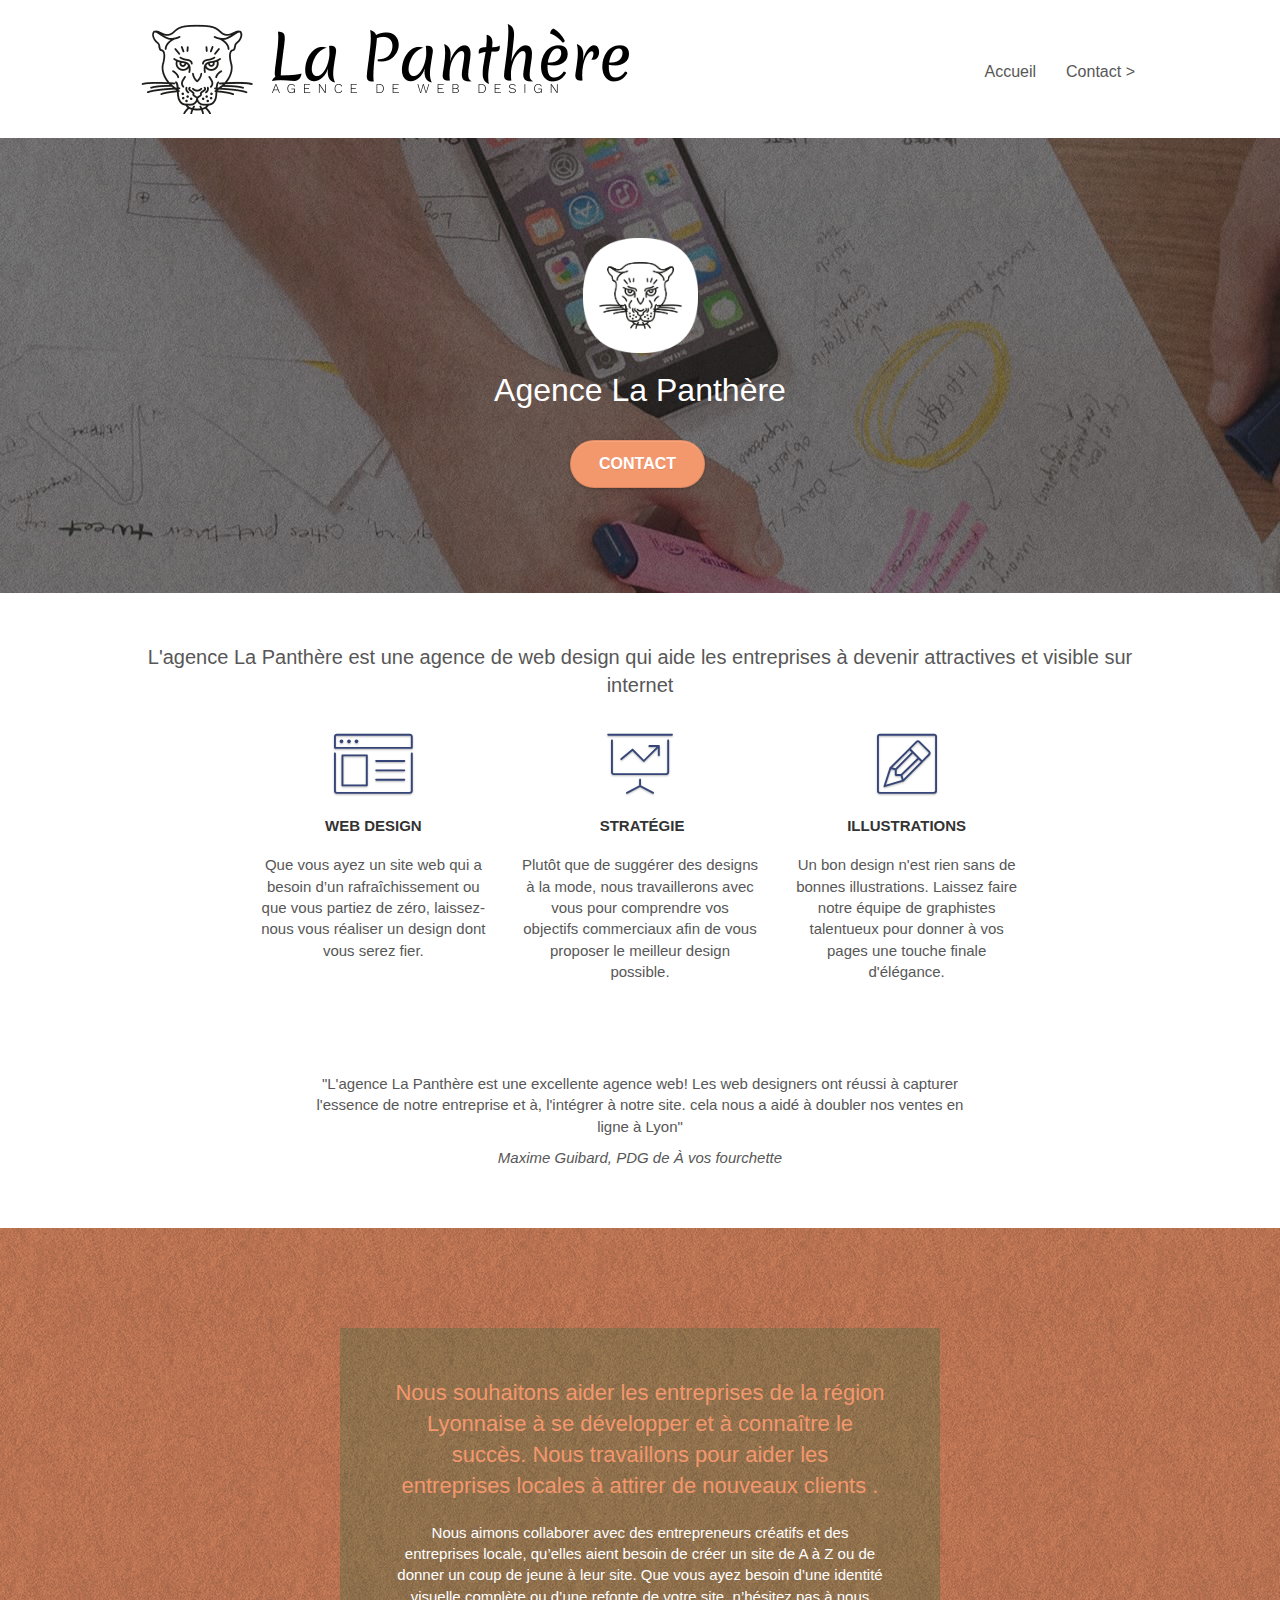
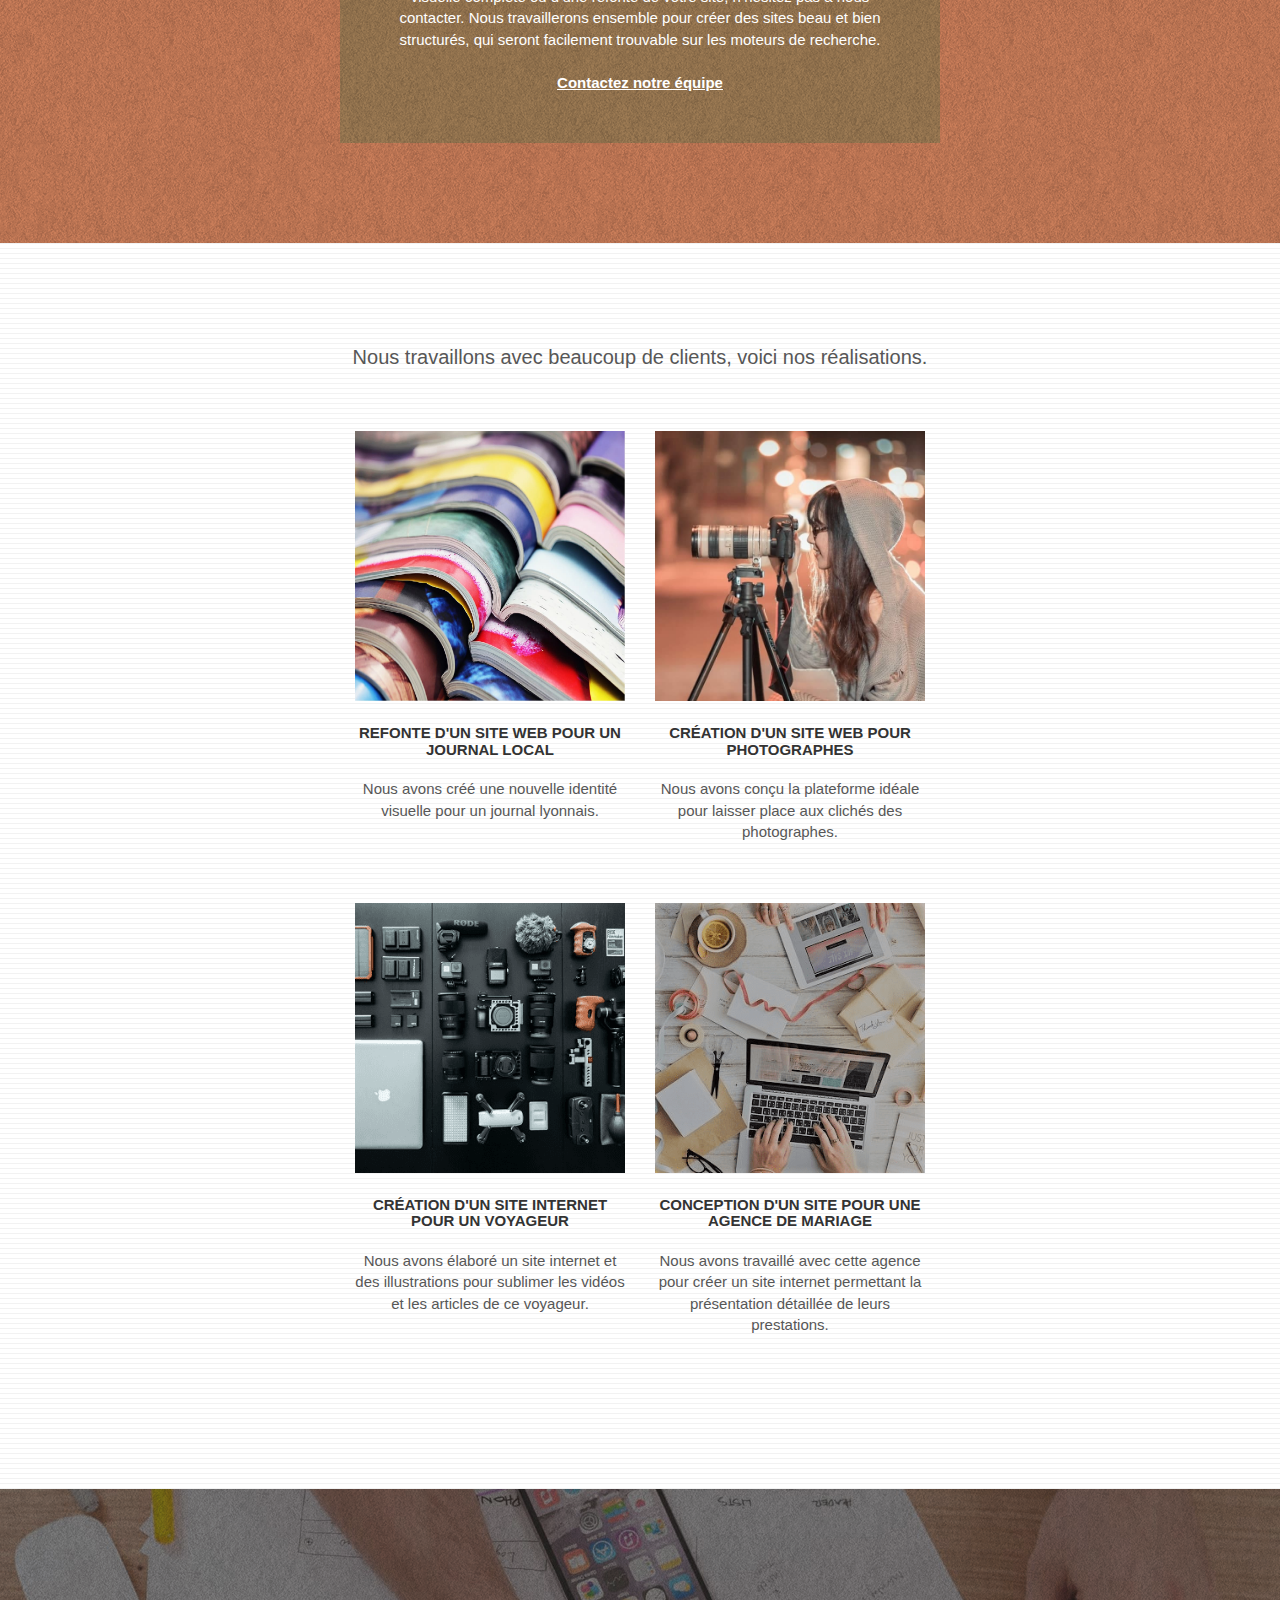
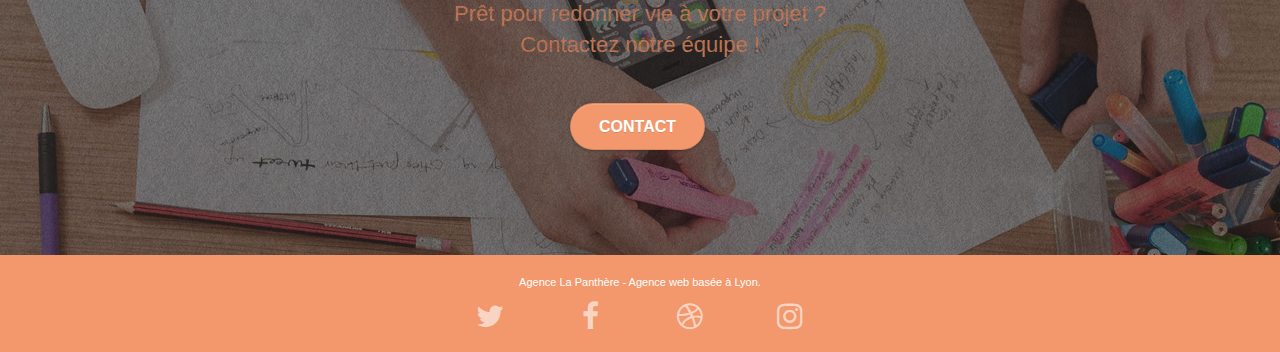
==== index.html @ 29c1672a "changement finaux" ====
<!doctype html>
<html lang="fr">
<head>
    <meta charset="utf-8">
    <meta name="description" content="L'agence La Panthère est une agence de web design qui aide les entreprises à devenir attractives et visible sur internet">
    <meta name="viewport" content="width=device-width, initial-scale=1.0, viewport-fit=cover">
    <link rel="shortcut icon" type="image/png" href="favicon.jpg">
    
	<link rel="stylesheet" type="text/css" href="./css/bootstrap.min.css">
	<link rel="stylesheet" type="text/css" href="style.min.css">
	<link rel="stylesheet" type="text/css" href="./css/font-awesome.css">
	<link rel="stylesheet" type="text/css" href="./css/et-line.min.css">
	
    
	<script src="./js/jquery-2.1.0.js"></script>
	<script src="./js/bootstrap.js"></script>
	<script src="./js/blocs.js"></script>
	<script src="./js/jquery.touchSwipe.js" defer></script>
	<script src="./js/gmaps.js"></script>

    <title>Agence La Panthère</title>

    
<!-- Analytics -->
 
<!-- Analytics END -->
    
</head>
<body>
<!-- Principal conteneur -->
<div class="page-container">
    
<!-- bloc-0 -->
<div class="bloc bgc-white l-bloc " id="bloc-0">
	<div class="container bloc-sm">

		<nav class="navbar row">
			<div class="navbar-header">
				<a class="navbar-brand" href="index.html">
					<img src="img/agence-la-panthere-monochrome.png" alt="paris web design logo agence web meilleure agence">
					
				</a>
				<button id="nav-toggle" type="button" class="ui-navbar-toggle navbar-toggle" data-toggle="collapse" data-target=".navbar-1">
					<span class="sr-only">Toggle navigation</span><span class="icon-bar"></span><span class="icon-bar"></span><span class="icon-bar"></span>
				</button>
			</div>
			<div class="collapse navbar-collapse navbar-1 special-dropdown-nav">
				<ul class="site-navigation nav navbar-nav">
					<li>
						<a href="index.html">Accueil</a>
					</li>
					<li>
					</li>
					<li>
						<a href="page2.html"> Contact &gt;</a>
					</li>
				</ul>
			</div>
		</nav>
	</div>
</div>
<!-- bloc-0 END -->

<!-- bloc-1-presentation -->
<div class="bloc bgc-dark-slate-blue bg-banniere d-bloc bg-t-edge bloc-bg-texture texture-paper b-parallax" id="bloc-1-hero">
	<div class="container bloc-lg">
		<div class="row tight-width-whitespace">
			<div class="col-sm-12">
				<img src="img/logo.png" class="center-block image-resize-mode" alt="Agence La Panthère, agence web paris, création logo paris" >
				<h1 class="text-center hero-bloc-text tc-white ">
					Agence La Panthère
				</h1>
				<div class="text-center">
					<a href="page2.html" class="btn btn-lg btn-clean btn-rd cta-hero btn-atomic-tangerine" id="cta-hero">Contact</a>
				</div>
			</div>
		</div>
	</div>
</div>
<!-- bloc-1-presentation END -->

<!-- bloc-2-services -->
<div class="bloc bgc-white l-bloc" id="bloc-2-services">
	<div class="container bloc-md">
		<div class="row">
			<div class="col-sm-12 text-center">
				<p class="font-size20px">L'agence La Panthère est une agence de web design qui aide les entreprises à devenir attractives et visible sur internet</p>
			</div>
		</div>
		<div class="row voffset-lg med-width-whitespace">
			<div class="col-sm-4">
				<div class="text-center">
					<span class="et-icon-browser sm-shadow icon-dark-slate-blue icons icon-lg"></span>
				</div>
				<h3 class="mg-md text-center">
					Web design
				</h3>
				<p class="text-center font-size ">
					Que vous ayez un site web qui a besoin d&rsquo;un rafraîchissement ou que vous partiez de zéro, laissez-nous vous réaliser un design dont vous serez fier.
				</p>
			</div>
			<div class="col-sm-4">
				<div class="text-center">
					<span class="et-icon-presentation sm-shadow icon-dark-slate-blue icons icon-lg"></span>
				</div>
				<h3 class="mg-md text-center">
					&nbsp;Stratégie
				</h3>
				<p class="text-center font-size">
					Plutôt que de suggérer des designs à la mode, nous travaillerons avec vous pour comprendre vos objectifs commerciaux afin de vous proposer le meilleur design possible.<br>
				</p>
			</div>
			<div class="col-sm-4">
				<div class="text-center">
					<span class="et-icon-edit sm-shadow icon-dark-slate-blue icons icon-lg"></span>
				</div>
				<h3 class="mg-md text-center">
					Illustrations
				</h3>
				<p class="text-center font-size ">
					Un bon design n'est rien sans de bonnes illustrations. Laissez faire notre équipe de graphistes talentueux pour donner à vos pages une touche finale d'élégance.
				</p>
			</div>
		</div>
		<div class="row voffset-lg voffset">
			<div class="col-xs-12 col-md-8 col-md-offset-2 text-center ">
				<p class="font-size">"L'agence La Panthère est une excellente agence web! Les web designers ont réussi à capturer l'essence de notre entreprise et à, l'intégrer à notre site. cela nous a aidé à doubler nos ventes en ligne à Lyon"</p>
				<p class="font-size font-style-italic">Maxime Guibard, PDG de À vos fourchette</p>
			</div>
		</div>
	</div>
</div>
<!-- bloc-2-services END -->

<!-- bloc-3-what-i-do -->
<div class="bloc tc-white bgc-atomic-tangerine bg-presentation d-bloc bloc-bg-texture texture-paper b-parallax" id="bloc-3-what-i-do">
	<div class="container bloc-lg">
		<div class="row tight-width-whitespace black-background">
			<div class="col-sm-12">
				<h2 class="mg-md text-center tc-white tc-orange">
					Nous souhaitons aider les entreprises de la région Lyonnaise à se développer et à connaître le succès. Nous travaillons pour aider les entreprises locales à attirer de nouveaux clients .<br>
				</h2>
				<p class="text-center white font-size">
					Nous aimons collaborer avec des entrepreneurs créatifs et des entreprises locale, qu’elles aient besoin de créer un site de A à Z ou de donner un coup de jeune à leur site. Que vous ayez besoin d’une identité visuelle complète ou d’une refonte de votre site, n’hésitez pas à nous contacter. Nous travaillerons ensemble pour créer des sites beau et bien structurés, qui seront facilement trouvable sur les moteurs de recherche. <br><br><a class="ltc-white bold-link" href="page2.html">Contactez notre équipe</a><br>
				</p>
			</div>
		</div>
	</div>
</div>
<!-- bloc-3-what-i-do END -->

<!-- bloc-4-portfolio -->
<div class="bloc bgc-white bg-lines-h2-bg bg-repeat l-bloc" id="bloc-4-portfolio">
	<div class="container bloc-lg">
		<div class="row">
			<div class="col-sm-12 text-center ">
				<p class="font-size20px">Nous travaillons avec beaucoup de clients, voici nos réalisations.</p>
			</div>
		</div>
		<div class="row tight-width-whitespace portfolio-row">
			<div class="col-sm-6">
				<a href="#" data-lightbox="img/1.jpg" data-gallery-id="gallery-1" data-caption="Refonte d'un site web pour un journal local" data-frame="snapshot-lb">
					<img src="img/1.jpg" alt="paris web design logo agence web meilleure agence et refonte site web journal" class="img-responsive portfolio-thumb"></a>
				<h3 class="mg-md text-center font-size">
					Refonte d'un site web pour un journal local
				</h3>
				<p class="text-center font-size">
					Nous avons créé une nouvelle identité visuelle pour un journal lyonnais.
				</p>
			</div>
			<div class="col-sm-6">
				<a href="#" data-lightbox="img/2.jpg" data-gallery-id="gallery-1" data-caption="Création d'un site web pour photographes" data-frame="snapshot-lb">
					<img src="img/2.jpg" class="img-responsive portfolio-thumb" alt="paris web design logo agence web meilleure agence, Création d'un site web pour photographes"></a>
				<h3 class="mg-md text-center">
					Création d'un site web pour photographes
				</h3>
				<p class="text-center font-size">
					Nous avons conçu la plateforme idéale pour laisser place aux clichés des photographes.
				</p>
			</div>
		</div>
		<div class="row tight-width-whitespace portfolio-row">
			<div class="col-sm-6">
				<a href="#" data-lightbox="img/3.png" data-gallery-id="gallery-1" data-caption="Création d'un site internet pour un voyageur" data-frame="snapshot-lb">
					<img src="img/3.png" class="img-responsive portfolio-thumb" alt="paris web design logo agence web meilleure agence, Création d'un site web pour voyageur"></a>
				<h3 class="mg-md text-center font-size">
					Création d'un site internet pour un voyageur
				</h3>
				<p class="text-center font-size">
					Nous avons élaboré un site internet et des illustrations pour sublimer les vidéos et les articles de ce voyageur.
				</p>
			</div>
			<div class="col-sm-6">
				<a href="#" data-lightbox="img/4.png" data-gallery-id="gallery-1" data-caption="Conception d'un site pour une agence de mariage" data-frame="snapshot-lb">
					<img src="img/4.png" class="img-responsive portfolio-thumb" alt="paris web design logo agence web meilleure agence, Création d'un site web pour agence de mariage"></a>
				<h3 class="mg-md text-center font-size">
					Conception d'un site pour une agence de mariage
				</h3>
				<p class="text-center font-size">
					Nous avons travaillé avec cette agence pour créer un site internet permettant la présentation détaillée de leurs prestations.
				</p>
			</div>
		</div>
	</div>
</div>
<!-- bloc-4-portfolio END -->

<!-- bloc-5-cta -->
<div class="bloc bgc-dark-slate-blue bg-banniere d-bloc bloc-bg-texture texture-paper" id="bloc-5-cta">
	<div class="container bloc-lg">
		<div class="row">
			<h2 class="mg-md text-center tc-white tc-orange">
				Prêt pour redonner vie à votre projet ?<br>Contactez notre équipe !
			</h2>
			<div class="col-sm-12 text-center">
				<a href="page2.html" class="btn btn-atomic-tangerine btn-clean btn-rd btn-lg cta-hero">Contact</a>
			</div>
		</div>
	</div>
</div>
<!-- bloc-5-cta END -->

<!-- Footer - bloc-8 -->
<div class="bloc bgc-atomic-tangerine d-bloc" id="bloc-8">
	<div class="container bloc-sm">
		<div class="row">
			<div class="col-sm-12">
				<p class="text-center white">
					Agence La Panthère - Agence web basée à Lyon.<br>
				</p>
				<div class="row row-no-gutters social">
					<div class="col-sm-3">
						<div class="text-center">
							<a class="social" href="index.html"><span class="fa fa-twitter icon-md"></span></a>
						</div>
					</div>
					<div class="col-sm-3">
						<div class="text-center">
							<a class="social" href="index.html"><span class="fa fa-facebook icon-md"></span></a>
						</div>
					</div>
					<div class="col-sm-3">
						<div class="text-center">
							<a class="social" href="index.html"><span class="fa fa-dribbble icon-md"></span></a>
						</div>
					</div>
					<div class="col-sm-3">
						<div class="text-center">
							<a class="social" href="index.html"><span class="fa fa-instagram icon-md"></span></a>
						</div>
					</div>
					
				</div>
			</div>
		</div>
	</div>
</div>
<!-- Footer - bloc-8 END -->

</div>
<!-- Principal conteneur END -->
    

</body>
</html>
---- style.min.css ----
body{margin:0;padding:0;background:#fff;overflow-x:hidden;-webkit-font-smoothing:antialiased;-moz-osx-font-smoothing:grayscale}a,button{transition:all .3s ease-in-out;outline:0!important}a:hover{text-decoration:none;cursor:pointer}#page-loading-blocs-notifaction{position:fixed;top:0;bottom:0;width:100%;z-index:100000;background:#fff url(img/pageload-spinner.gif) no-repeat center center}.bloc{width:100%;clear:both;background:50% 50% no-repeat;padding:0 50px;-webkit-background-size:cover;-moz-background-size:cover;-o-background-size:cover;background-size:cover;position:relative}.bloc .container{padding-left:0;padding-right:0}.bloc-lg{padding:100px 50px}.bloc-md{padding:50px}.bloc-sm{padding:20px 50px}.bg-b-edge,.bg-bl-edge,.bg-br-edge,.bg-center,.bg-l-edge,.bg-r-edge,.bg-repeat,.bg-t-edge,.bg-tl-edge,.bg-tr-edge{-webkit-background-size:auto!important;-moz-background-size:auto!important;-o-background-size:auto!important;background-size:auto!important}.bg-repeat{background:repeat}.bg-t-edge{background:top no-repeat}.bloc-bg-texture::before{content:"";background-size:2px 2px;position:absolute;top:0;bottom:0;left:0;right:0}.texture-paper::before{background:url(img/texture-paper.png);background-size:280px 280px}.b-parallax{background-attachment:fixed}.d-bloc{color:rgba(255,255,255,.7)}.d-bloc button:hover{color:rgba(255,255,255,.9)}.d-bloc .icon-round,.d-bloc .icon-rounded,.d-bloc .icon-semi-rounded-a,.d-bloc .icon-semi-rounded-b,.d-bloc .icon-square{border-color:rgba(255,255,255,.9)}.d-bloc .divider-h span{border-color:rgba(255,255,255,.2)}.d-bloc .a-btn,.d-bloc .navbar a,.d-bloc .navbar-brand,.d-bloc a .icon-lg,.d-bloc a .icon-md,.d-bloc a .icon-sm,.d-bloc a .icon-xl,.d-bloc h1 a,.d-bloc h2 a,.d-bloc h3 a,.d-bloc h4 a,.d-bloc h5 a,.d-bloc h6 a,.d-bloc p a{color:rgba(255,255,255,.6)}.d-bloc .a-btn:hover,.d-bloc .navbar a:hover,.d-bloc .navbar-brand:hover,.d-bloc a:hover .icon-lg,.d-bloc a:hover .icon-md,.d-bloc a:hover .icon-sm,.d-bloc a:hover .icon-xl,.d-bloc h1 a:hover,.d-bloc h2 a:hover,.d-bloc h3 a:hover,.d-bloc h4 a:hover,.d-bloc h5 a:hover,.d-bloc h6 a:hover,.d-bloc p a:hover{color:rgba(255,255,255,1)}.d-bloc .navbar-toggle .icon-bar{background:rgba(255,255,255,1)}.d-bloc .btn-wire,.d-bloc .btn-wire:hover{color:rgba(255,255,255,1);border-color:rgba(255,255,255,1)}.d-bloc .panel{color:rgba(0,0,0,.5)}.d-bloc .panel button:hover{color:rgba(0,0,0,.7)}.d-bloc .panel icon{border-color:rgba(0,0,0,.7)}.d-bloc .panel .divider-h span{border-color:rgba(0,0,0,.1)}.d-bloc .panel .a-btn{color:rgba(0,0,0,.6)}.d-bloc .panel .a-btn:hover{color:rgba(0,0,0,1)}.d-bloc .panel .btn-wire,.d-bloc .panel .btn-wire:hover{color:rgba(0,0,0,.7);border-color:rgba(0,0,0,.3)}.d-bloc .panel,.l-bloc{color:rgba(0,0,0,.5)}.d-bloc .panel button:hover,.l-bloc button:hover{color:rgba(0,0,0,.7)}.l-bloc .icon-round,.l-bloc .icon-rounded,.l-bloc .icon-semi-rounded-a,.l-bloc .icon-semi-rounded-b,.l-bloc .icon-square{border-color:rgba(0,0,0,.7)}.d-bloc .panel .divider-h span,.l-bloc .divider-h span{border-color:rgba(0,0,0,.1)}.d-bloc .panel .a-btn,.l-bloc .a-btn,.l-bloc .navbar a,.l-bloc .navbar-brand,.l-bloc a .icon-lg,.l-bloc a .icon-md,.l-bloc a .icon-sm,.l-bloc a .icon-xl,.l-bloc h1 a,.l-bloc h2 a,.l-bloc h3 a,.l-bloc h4 a,.l-bloc h5 a,.l-bloc h6 a,.l-bloc p a{color:rgba(0,0,0,.6)}.d-bloc .panel .a-btn:hover,.l-bloc .a-btn:hover,.l-bloc .navbar a:hover,.l-bloc .navbar-brand:hover,.l-bloc a:hover .icon-lg,.l-bloc a:hover .icon-md,.l-bloc a:hover .icon-sm,.l-bloc a:hover .icon-xl,.l-bloc h1 a:hover,.l-bloc h2 a:hover,.l-bloc h3 a:hover,.l-bloc h4 a:hover,.l-bloc h5 a:hover,.l-bloc h6 a:hover,.l-bloc p a:hover{color:rgba(0,0,0,1)}.l-bloc .navbar-toggle .icon-bar{color:rgba(0,0,0,.6)}.d-bloc .panel .btn-wire,.d-bloc .panel .btn-wire:hover,.l-bloc .btn-wire,.l-bloc .btn-wire:hover{color:rgba(0,0,0,.7);border-color:rgba(0,0,0,.3)}.voffset{margin-top:30px}.voffset-lg{margin-top:80px}.row-no-gutters{margin-right:0;margin-left:0}.row.row-no-gutters>[class*=" col-"],.row.row-no-gutters>[class^=col-]{padding-right:0;padding-left:0}#bloc-1-hero h1{font-size:32px}.navbar{margin-bottom:0;z-index:1}.navbar-brand{height:auto;padding:3px 15px;font-size:25px;font-weight:400;font-weight:600;line-height:44px}.navbar-brand img{max-height:200px;margin:0 5px 0 0;display:inline}.navbar-brand img[src$=svg]{min-width:100px}.nav-center .navbar-brand img{margin:0}.navbar .nav{padding-top:2px;margin-right:-16px;float:right;z-index:1}.nav>li{float:left;margin-top:4px;font-size:16px}.navbar-nav .open .dropdown-menu>li>a{text-align:inherit}.nav>li a:focus,.nav>li a:hover{background:0 0}.navbar-toggle{margin:10px 10px 0 0;border:0}.navbar-toggle:hover{background:0 0!important}.navbar-toggle .icon-bar{background-color:rgba(0,0,0,.5);width:26px}.nav-invert .navbar .nav{float:left}.nav-invert .navbar-brand,.nav-invert .navbar-header{float:right;position:relative;z-index:2}@media (min-width:768px){.site-navigation{position:absolute;top:50%;right:20px;transform:translate(0,-50%);-webkit-transform:translateY(-50%)}.nav>li .dropdown-menu a,.nav>li .dropdown-menu a:hover{color:#484848}.nav-invert .site-navigation{left:0;right:0}.nav-center{text-align:center}.nav-center .navbar-header{width:100%}.nav-center .nav>li,.nav-center .navbar-brand,.nav-center .navbar-header{float:none;display:inline-block}.nav-center .site-navigation{position:relative;width:100%;right:0;margin-right:0;margin-top:20px}.nav-center.mini-nav .navbar-toggle{float:none;margin:10px auto 0}}.nav>li>.dropdown a{background:0 0!important;display:block;padding:14px 15px}nav .caret{margin:0 5px}.dropdown-menu .dropdown-menu{top:-8px;left:100%}.dropdown-menu .dropmenu-flow-right{top:100%;left:0;margin-left:-1px;border-top-left-radius:0;border-top-right-radius:0}.dropdown-menu .dropdown span{border:4px solid #000;border-top-color:transparent;border-right-color:transparent;border-bottom-color:transparent;margin:6px -5px 0 0!important;float:right}.mg-md{margin-top:10px;margin-bottom:20px}.mg-lg{margin-top:10px;margin-bottom:40px}.btn{margin:0 5px 5px 0}.btn.pull-right{margin:0 0 5px 5px}.btn-d,.btn-d:focus,.btn-d:hover{color:#fff;background:rgba(0,0,0,.3)}button{outline:0!important}.btn-rd{border-radius:40px}.btn-clean{border:1px solid rgba(0,0,0,.08);border-bottom-color:rgba(0,0,0,.1);text-shadow:0 1px 0 rgba(0,0,1,.1);box-shadow:0 1px 3px rgba(0,0,1,.25),inset 0 1px 0 0 rgba(255,255,255,.15)}.icon-md{font-size:30px!important}.icon-lg{font-size:60px!important}.sm-shadow{text-shadow:0 1px 2px rgba(0,0,0,.3)}.panel-sq,.panel-sq .panel-footer,.panel-sq .panel-heading{border-radius:0}.panel-rd{border-radius:30px}.panel-rd .panel-heading{border-radius:29px 29px 0 0}.panel-rd .panel-footer{border-radius:0 0 29px 29px}.form-control{border-color:rgba(0,0,0,.1);box-shadow:none}.scrollToTop{width:40px;height:40px;position:fixed;bottom:20px;right:20px;opacity:0;z-index:500;transition:all .3s ease-in-out}.scrollToTop span{margin-top:6px}.showScrollTop{font-size:14px;opacity:1}a[data-lightbox]{position:relative;display:block;text-align:center}a[data-lightbox]:hover::before{content:"+";font-family:HelveticaNeue-Light,"Helvetica Neue Light","Helvetica Neue",Helvetica,Arial;font-size:32px;width:50px;height:50px;margin-left:-25px;border-radius:50%;background:rgba(0,0,0,.6);color:#fff;font-weight:100;z-index:1;position:absolute;top:50%;transform:translateY(-50%);-webkit-transform:translateY(-50%)}a[data-lightbox]:hover img{opacity:.6;-webkit-animation-fill-mode:none;animation-fill-mode:none}#lightbox-modal{display:flex;align-items:center}#lightbox-modal .modal-dialog{width:90%;max-width:900px;margin:0 auto 0}#lightbox-modal .modal-dialog img{max-height:90vh;margin:0 auto}.lightbox-caption{padding:20px;color:#fff;background:rgba(0,0,0,.5);position:absolute;left:15px;right:15px;bottom:5px}.close-lightbox{color:#fff;font-size:30px;position:absolute;top:20px;right:20px;z-index:20;background:rgba(0,0,0,.5);border:none;line-height:30px;padding:0 9px 5px;opacity:.3}.close-lightbox:hover,.next-lightbox:hover,.prev-lightbox:hover{opacity:1;color:#fff}.next-lightbox,.prev-lightbox{font-size:20px;color:rgba(255,255,255,.9);background:rgba(0,0,0,.5);transition:all .2s ease-in-out;position:absolute;top:45%;z-index:1;opacity:.4}.next-lightbox{padding:6px 8px 1px 13px;right:25px}.prev-lightbox{padding:6px 13px 1px 10px;left:25px}.snapshot-lb .modal-body{padding-bottom:45px}.snapshot-lb .lightbox-caption{padding:0;color:rgba(0,0,0,.5);background:0 0}.btn,a,h1,h2,h3,h4,h5,h6,label,p{font-family:helvetica;font-weight:400;color:#575757!important}.container{max-width:1000px}.hero-bloc-text{font-size:38px}.hero-bloc-text-sub{font-size:36px}.statement-bloc-text{line-height:26px;font-style:italic;font-size:20px;text-align:center;font-weight:lighter;max-width:520px;margin:auto auto auto auto}p{font-size:11px}.tight-width-whitespace{max-width:600px;margin:auto auto auto auto}.h1{font-size:20px;font-family:"Open Sans"}.cta-hero{margin-top:22px;color:#fff!important;text-transform:uppercase;padding:12px 28px 12px 28px;font-size:16px;font-weight:700}.social{max-width:400px;margin:auto auto auto auto}h2{font-size:22px;line-height:1.4em}h3{font-size:15px;text-transform:uppercase;font-weight:700;color:#333!important}.med-width-whitespace{max-width:800px;margin:auto auto auto auto;box-shadow:0 0 0 #000}h1{color:#333!important}h4{color:#333!important}.icons{margin-bottom:14px;margin-top:24px}.white{color:#fff!important}.portfolio-thumb{margin-bottom:24px}.portfolio-row{margin-bottom:44px;margin-top:50px}.avatar{box-shadow:0 4px 9px rgba(0,0,0,.3)}.black-background{background-color:rgba(165,147,99,.7);padding:40px 40px 40px 40px}.bold-link{font-weight:900;text-decoration:underline!important}.bgc-white{background-color:#fff}.bgc-dark-slate-blue{background-color:#364577}.bgc-atomic-tangerine{background-color:#f3976c}.tc-white{color:#fff!important}.tc-orange{color:#f3976c!important}.btn-atomic-tangerine{background:#f3976c;color:#fff!important}.btn-atomic-tangerine:hover{background:#c27956!important;color:#fff!important}.ltc-white{color:#fff!important}.ltc-white:hover{color:#ccc!important}.ltc-atomic-tangerine{color:#f3976c!important}.ltc-atomic-tangerine:hover{color:#c27956!important}.icon-dark-slate-blue{color:#364577!important;border-color:#364577!important}.bg-dots-bg{background-image:url(img/dots-bg.png)}.bg-lines-h2-bg{background-image:url(img/lines-h2-bg.png)}.bg-banniere{background-image:url(img/agence-la-panthere.jpg)}.bg-presentation{background-image:url(img/image-de-presentation.bmp)}.font-size20px{font-size:20px}@media (max-width:1024px){.bloc{padding-left:20px;padding-right:20px}.bloc-tile-2.full-width-bloc .container,.bloc-tile-3.full-width-bloc .container,.bloc-tile-4.full-width-bloc .container,.bloc.full-width-bloc{padding-left:0;padding-right:0}}@media (max-width:992px) and (min-width:768px){.navbar .nav{max-width:80%}.nav-center.navbar .nav{max-width:100%}}@media only screen and (min-width:768px) and (max-width:1024px) and (orientation:landscape){.b-parallax{background-attachment:scroll}}@media only screen and (min-width:1024px) and (max-width:1366px) and (-webkit-min-pixel-ratio:1.5){.b-parallax{background-attachment:scroll}}@media (max-width:991px){.container{width:100%}.b-parallax{background-attachment:scroll}#hero-bloc,.page-container{overflow-x:hidden;position:relative}.bloc{padding-left:constant(safe-area-inset-left);padding-right:constant(safe-area-inset-right)}.bloc-group,.bloc-group .bloc{display:block;width:100%}.bloc-fill-screen .fill-bloc-bottom-edge,.bloc-fill-screen .fill-bloc-top-edge{padding:0 20px;padding-left:constant(safe-area-inset-left);padding-right:constant(safe-area-inset-right)}}@media (max-width:767px){.page-container{overflow-x:hidden;position:relative}#disqus_thread,h1,h2,h3,h4,h5,h6,p{padding-left:10px!important;padding-right:10px!important}.b-parallax{background-attachment:scroll}.navbar .nav{padding-top:0;border-top:1px solid rgba(0,0,0,.2);float:none!important}.navbar.row{margin-left:0;margin-right:0}.site-navigation{position:inherit;transform:none;-webkit-transform:none;-ms-transform:none}.nav>li{margin-top:0;border-bottom:1px solid rgba(0,0,0,.1);background:rgba(0,0,0,.05);text-align:left;padding-left:15px;width:100%}.nav>li:hover{background:rgba(0,0,0,.08)}.dropdown .dropdown a .caret{float:none;margin:5px 0 0 10px!important;border:4px solid #000;border-bottom-color:transparent;border-right-color:transparent;border-left-color:transparent}#hero-bloc .navbar .nav{background:rgba(0,0,0,.8)}#hero-bloc .navbar .nav a{color:rgba(255,255,255,.6)}.hero{padding:50px 0}.hero-nav{left:-1px;right:-1px}.navbar-collapse{padding:0;overflow-x:hidden;-webkit-box-shadow:none;box-shadow:none}.navbar-brand img{max-height:40px;width:auto}.nav-invert .navbar-header{float:none;width:100%}.nav-invert .navbar-toggle{float:left;margin-left:10px}.bloc{padding-left:0;padding-right:0}.bloc-lg,.bloc-xl,.bloc-xxl{padding:40px 0}.bloc-md,.bloc-sm{padding-left:0;padding-right:0}.bloc-fill-screen .fill-bloc-bottom-edge,.bloc-fill-screen .fill-bloc-top-edge,.bloc-tile-2 .container,.bloc-tile-3 .container,.bloc-tile-4 .container{padding-left:0;padding-right:0}.a-block{padding:0 10px}.btn-dwn{display:none}.voffset{margin-top:5px}.voffset-md{margin-top:20px}.voffset-lg{margin-top:30px}form{padding:5px}.close-lightbox{display:inline-block}.blocsapp-device-iphone5{background-size:216px 425px;padding-top:60px;width:216px;height:425px}.blocsapp-device-iphone5 img{width:180px;height:320px}}@media (max-width:400px){.bloc{padding-left:0;padding-right:0}}@media (max-width:767px){.bloc-mob-center-text{text-align:center}}
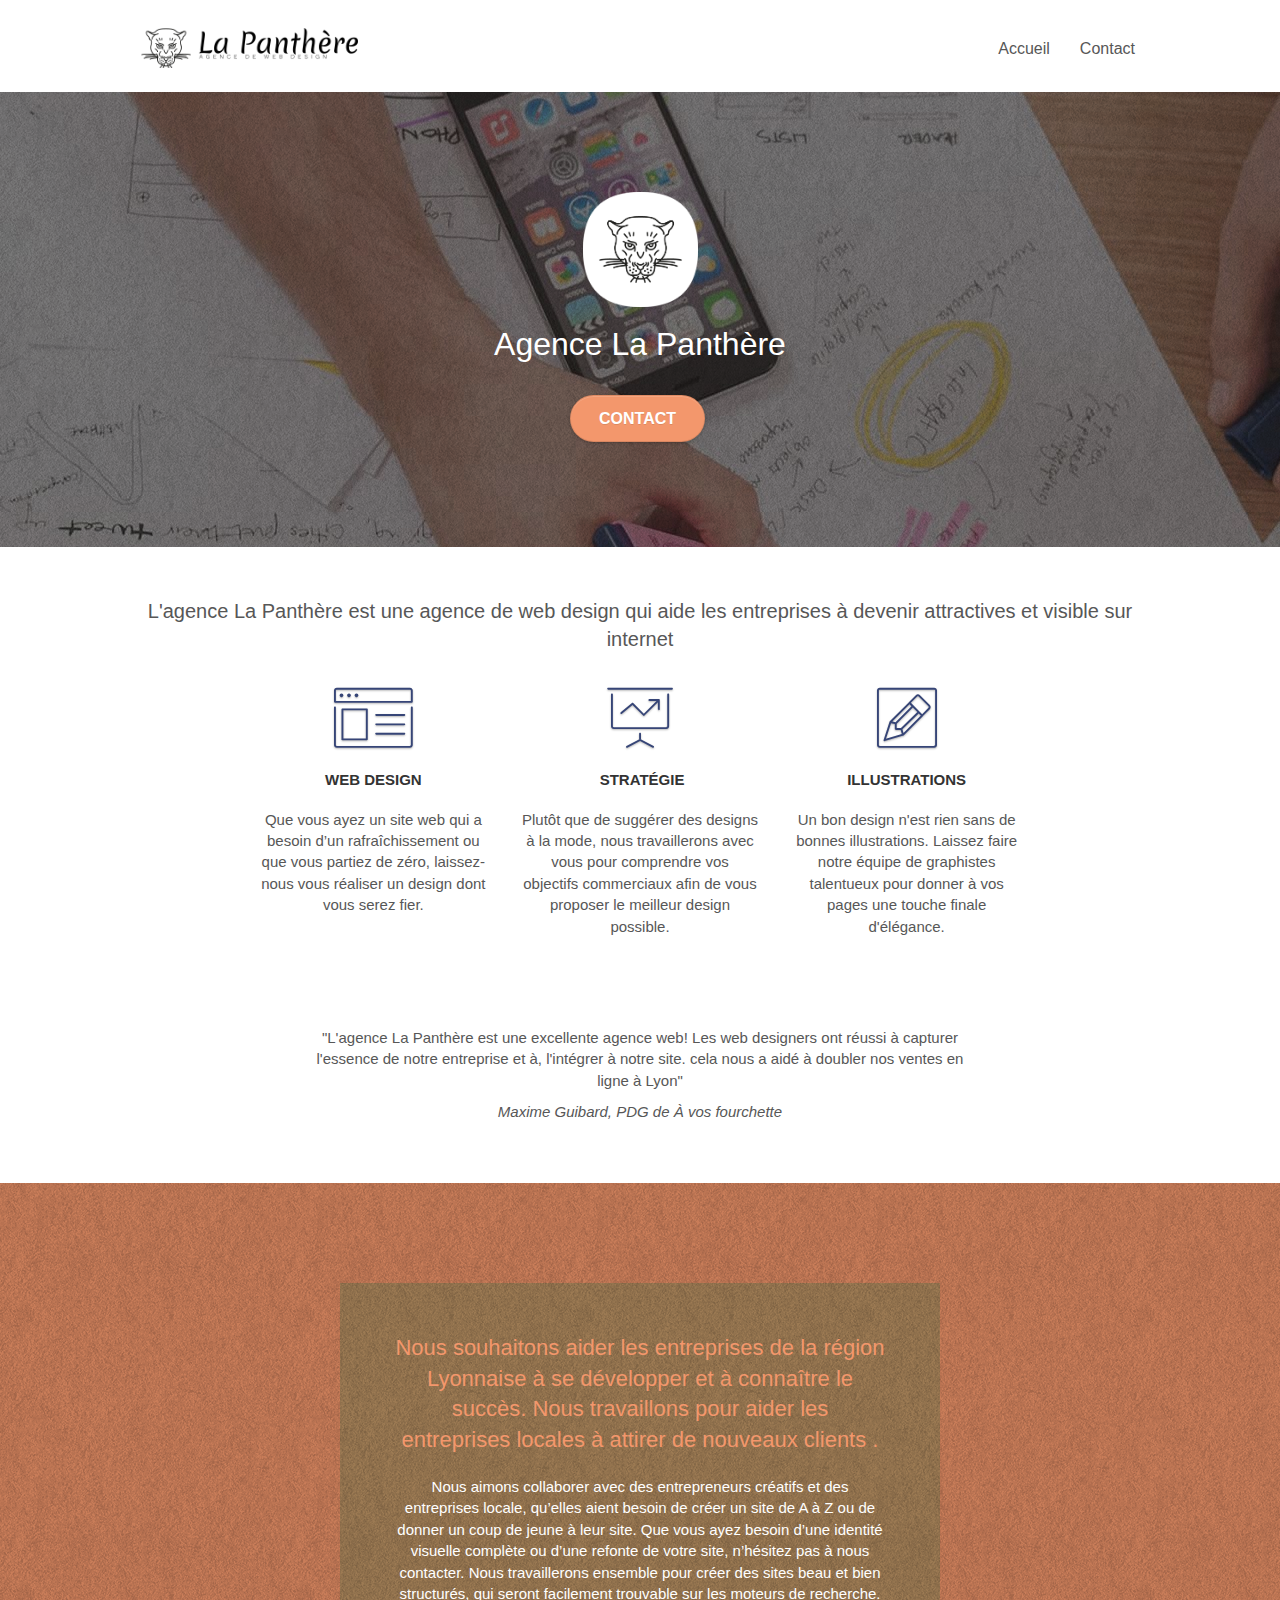
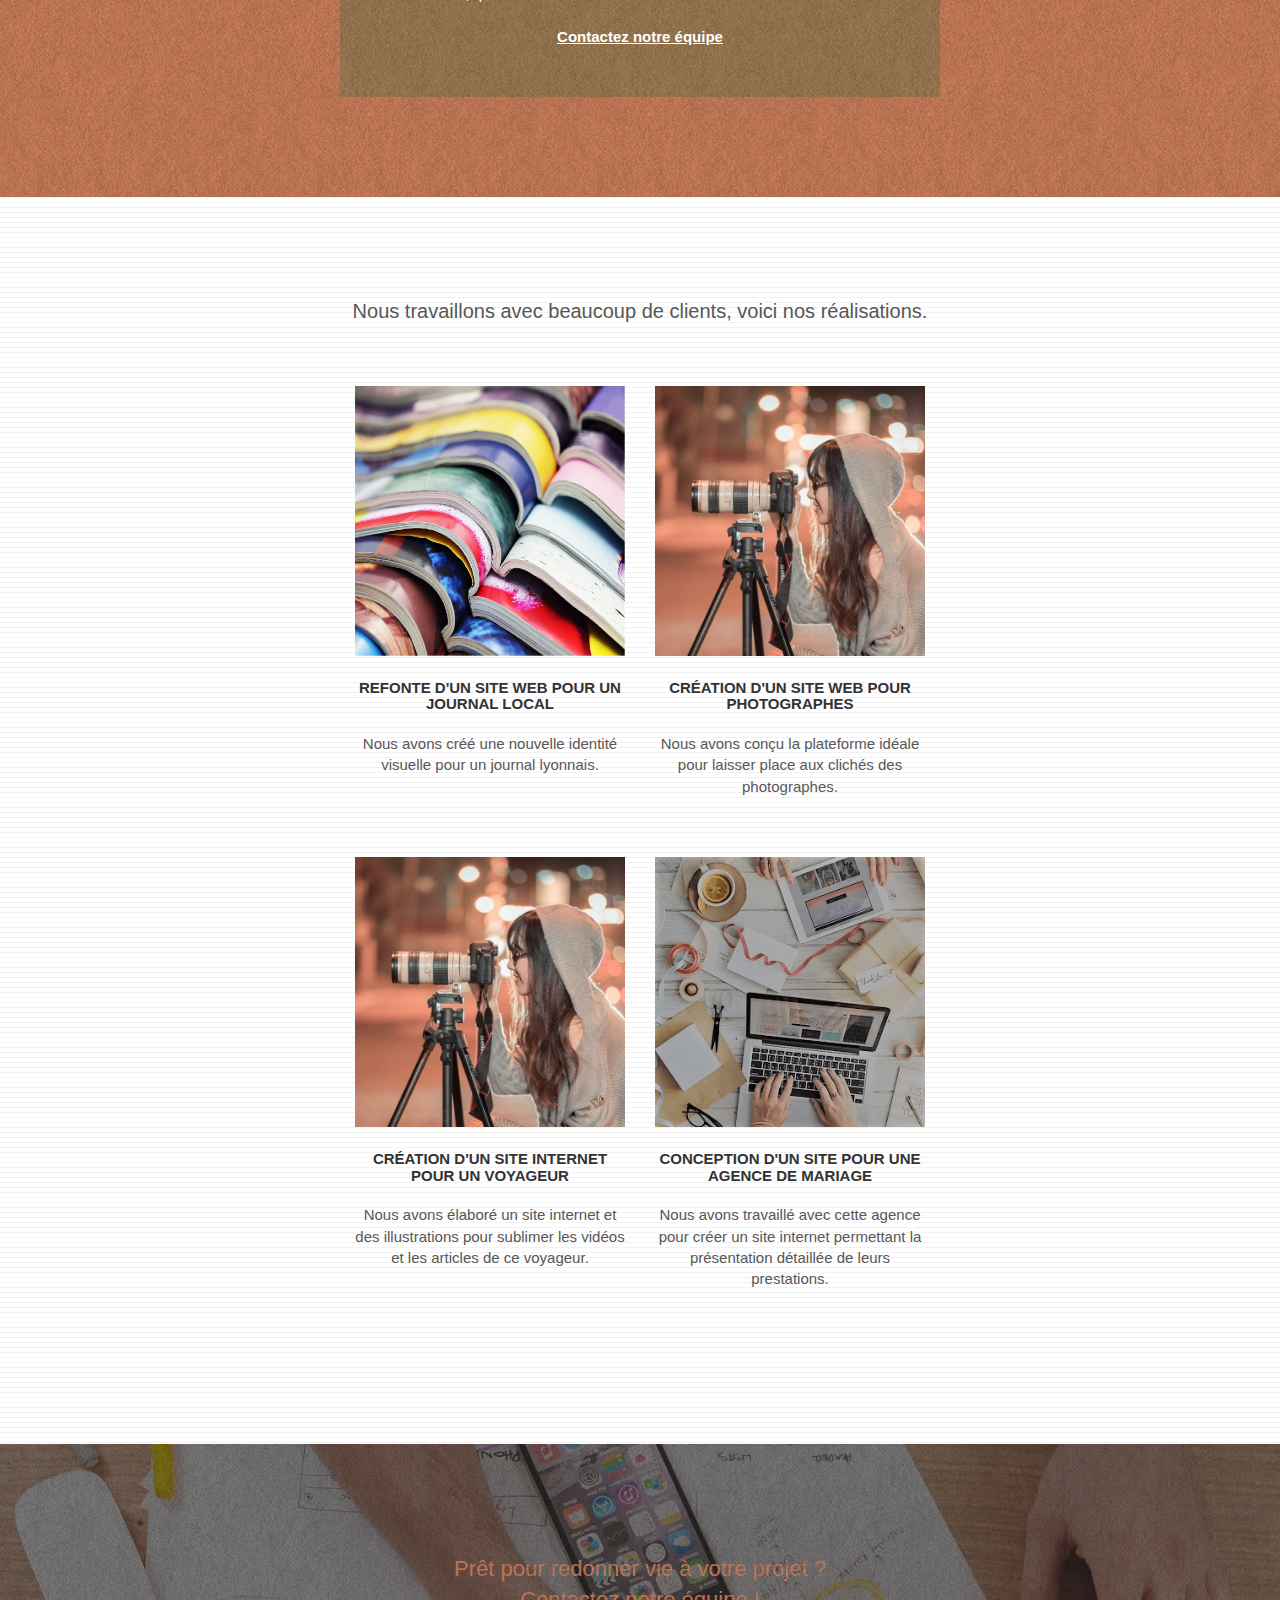
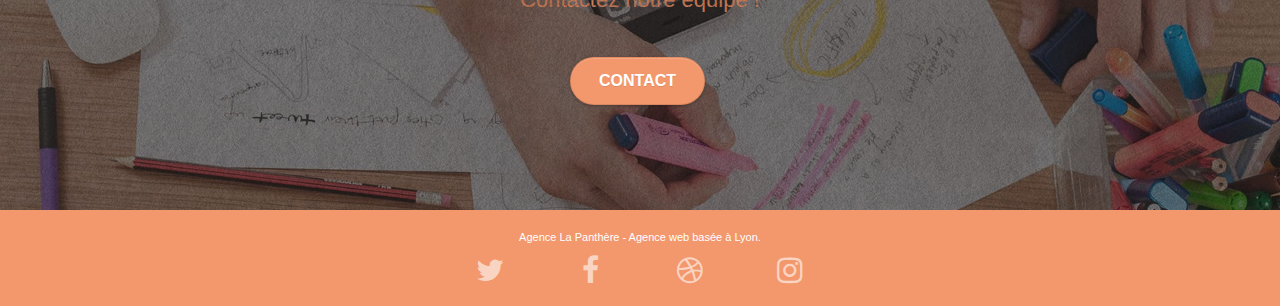
==== commit cbbcc8b8: "nouveau nommage fichier + mimification" ====
--- a/index.html
+++ b/index.html
@@ -37,7 +37,7 @@
 		<nav class="navbar row">
 			<div class="navbar-header">
 				<a class="navbar-brand" href="index.html">
-					<img src="img/agence-la-panthere-monochrome.png" alt="paris web design logo agence web meilleure agence">
+					<img src="img/agence-la-panthere-monochrome.png" alt="paris web design logo agence web meilleure agence" height="40">
 					
 				</a>
 				<button id="nav-toggle" type="button" class="ui-navbar-toggle navbar-toggle" data-toggle="collapse" data-target=".navbar-1">
@@ -52,7 +52,7 @@
 					<li>
 					</li>
 					<li>
-						<a href="page2.html"> Contact &gt;</a>
+						<a href="contact.html"> Contact</a>
 					</li>
 				</ul>
 			</div>
@@ -71,7 +71,7 @@
 					Agence La Panthère
 				</h1>
 				<div class="text-center">
-					<a href="page2.html" class="btn btn-lg btn-clean btn-rd cta-hero btn-atomic-tangerine" id="cta-hero">Contact</a>
+					<a href="contact.html" class="btn btn-lg btn-clean btn-rd cta-hero btn-atomic-tangerine" id="cta-hero">Contact</a>
 				</div>
 			</div>
 		</div>
@@ -141,7 +141,7 @@
 					Nous souhaitons aider les entreprises de la région Lyonnaise à se développer et à connaître le succès. Nous travaillons pour aider les entreprises locales à attirer de nouveaux clients .<br>
 				</h2>
 				<p class="text-center white font-size">
-					Nous aimons collaborer avec des entrepreneurs créatifs et des entreprises locale, qu’elles aient besoin de créer un site de A à Z ou de donner un coup de jeune à leur site. Que vous ayez besoin d’une identité visuelle complète ou d’une refonte de votre site, n’hésitez pas à nous contacter. Nous travaillerons ensemble pour créer des sites beau et bien structurés, qui seront facilement trouvable sur les moteurs de recherche. <br><br><a class="ltc-white bold-link" href="page2.html">Contactez notre équipe</a><br>
+					Nous aimons collaborer avec des entrepreneurs créatifs et des entreprises locale, qu’elles aient besoin de créer un site de A à Z ou de donner un coup de jeune à leur site. Que vous ayez besoin d’une identité visuelle complète ou d’une refonte de votre site, n’hésitez pas à nous contacter. Nous travaillerons ensemble pour créer des sites beau et bien structurés, qui seront facilement trouvable sur les moteurs de recherche. <br><br><a class="ltc-white bold-link" href="contact.html">Contactez notre équipe</a><br>
 				</p>
 			</div>
 		</div>
@@ -159,8 +159,8 @@
 		</div>
 		<div class="row tight-width-whitespace portfolio-row">
 			<div class="col-sm-6">
-				<a href="#" data-lightbox="img/1.jpg" data-gallery-id="gallery-1" data-caption="Refonte d'un site web pour un journal local" data-frame="snapshot-lb">
-					<img src="img/1.jpg" alt="paris web design logo agence web meilleure agence et refonte site web journal" class="img-responsive portfolio-thumb"></a>
+				<a href="#" data-lightbox="img/refonte-site-web-lyonnais.jpg" data-gallery-id="gallery-1" data-caption="Refonte d'un site web pour un journal local" data-frame="snapshot-lb">
+					<img src="img/refonte-site-web-lyonnais.jpg" alt="refonte site web journal lyonnais" class="img-responsive portfolio-thumb"></a>
 				<h3 class="mg-md text-center font-size">
 					Refonte d'un site web pour un journal local
 				</h3>
@@ -169,8 +169,8 @@
 				</p>
 			</div>
 			<div class="col-sm-6">
-				<a href="#" data-lightbox="img/2.jpg" data-gallery-id="gallery-1" data-caption="Création d'un site web pour photographes" data-frame="snapshot-lb">
-					<img src="img/2.jpg" class="img-responsive portfolio-thumb" alt="paris web design logo agence web meilleure agence, Création d'un site web pour photographes"></a>
+				<a href="#" data-lightbox="img/creation-site-web-photographe.jpg" data-gallery-id="gallery-1" data-caption="Création d'un site web pour photographes" data-frame="snapshot-lb">
+					<img src="img/creation-site-web-photographe.jpg" class="img-responsive portfolio-thumb" alt="Création d'un site web pour photographes"></a>
 				<h3 class="mg-md text-center">
 					Création d'un site web pour photographes
 				</h3>
@@ -181,8 +181,8 @@
 		</div>
 		<div class="row tight-width-whitespace portfolio-row">
 			<div class="col-sm-6">
-				<a href="#" data-lightbox="img/3.png" data-gallery-id="gallery-1" data-caption="Création d'un site internet pour un voyageur" data-frame="snapshot-lb">
-					<img src="img/3.png" class="img-responsive portfolio-thumb" alt="paris web design logo agence web meilleure agence, Création d'un site web pour voyageur"></a>
+				<a href="#" data-lightbox="img/creation-site-web-photographe.jpg" data-gallery-id="gallery-1" data-caption="Création d'un site internet pour un voyageur" data-frame="snapshot-lb">
+					<img src="img/creation-site-web-photographe.jpg" class="img-responsive portfolio-thumb" alt="Création d'un site web pour voyageur"></a>
 				<h3 class="mg-md text-center font-size">
 					Création d'un site internet pour un voyageur
 				</h3>
@@ -191,8 +191,8 @@
 				</p>
 			</div>
 			<div class="col-sm-6">
-				<a href="#" data-lightbox="img/4.png" data-gallery-id="gallery-1" data-caption="Conception d'un site pour une agence de mariage" data-frame="snapshot-lb">
-					<img src="img/4.png" class="img-responsive portfolio-thumb" alt="paris web design logo agence web meilleure agence, Création d'un site web pour agence de mariage"></a>
+				<a href="#" data-lightbox="img/conception-agence-mariage.png" data-gallery-id="gallery-1" data-caption="Conception d'un site pour une agence de mariage" data-frame="snapshot-lb">
+					<img src="img/conception-agence-mariage.png" class="img-responsive portfolio-thumb" alt="Création d'un site web pour agence de mariage"></a>
 				<h3 class="mg-md text-center font-size">
 					Conception d'un site pour une agence de mariage
 				</h3>
@@ -213,7 +213,7 @@
 				Prêt pour redonner vie à votre projet ?<br>Contactez notre équipe !
 			</h2>
 			<div class="col-sm-12 text-center">
-				<a href="page2.html" class="btn btn-atomic-tangerine btn-clean btn-rd btn-lg cta-hero">Contact</a>
+				<a href="contact.html" class="btn btn-atomic-tangerine btn-clean btn-rd btn-lg cta-hero">Contact</a>
 			</div>
 		</div>
 	</div>
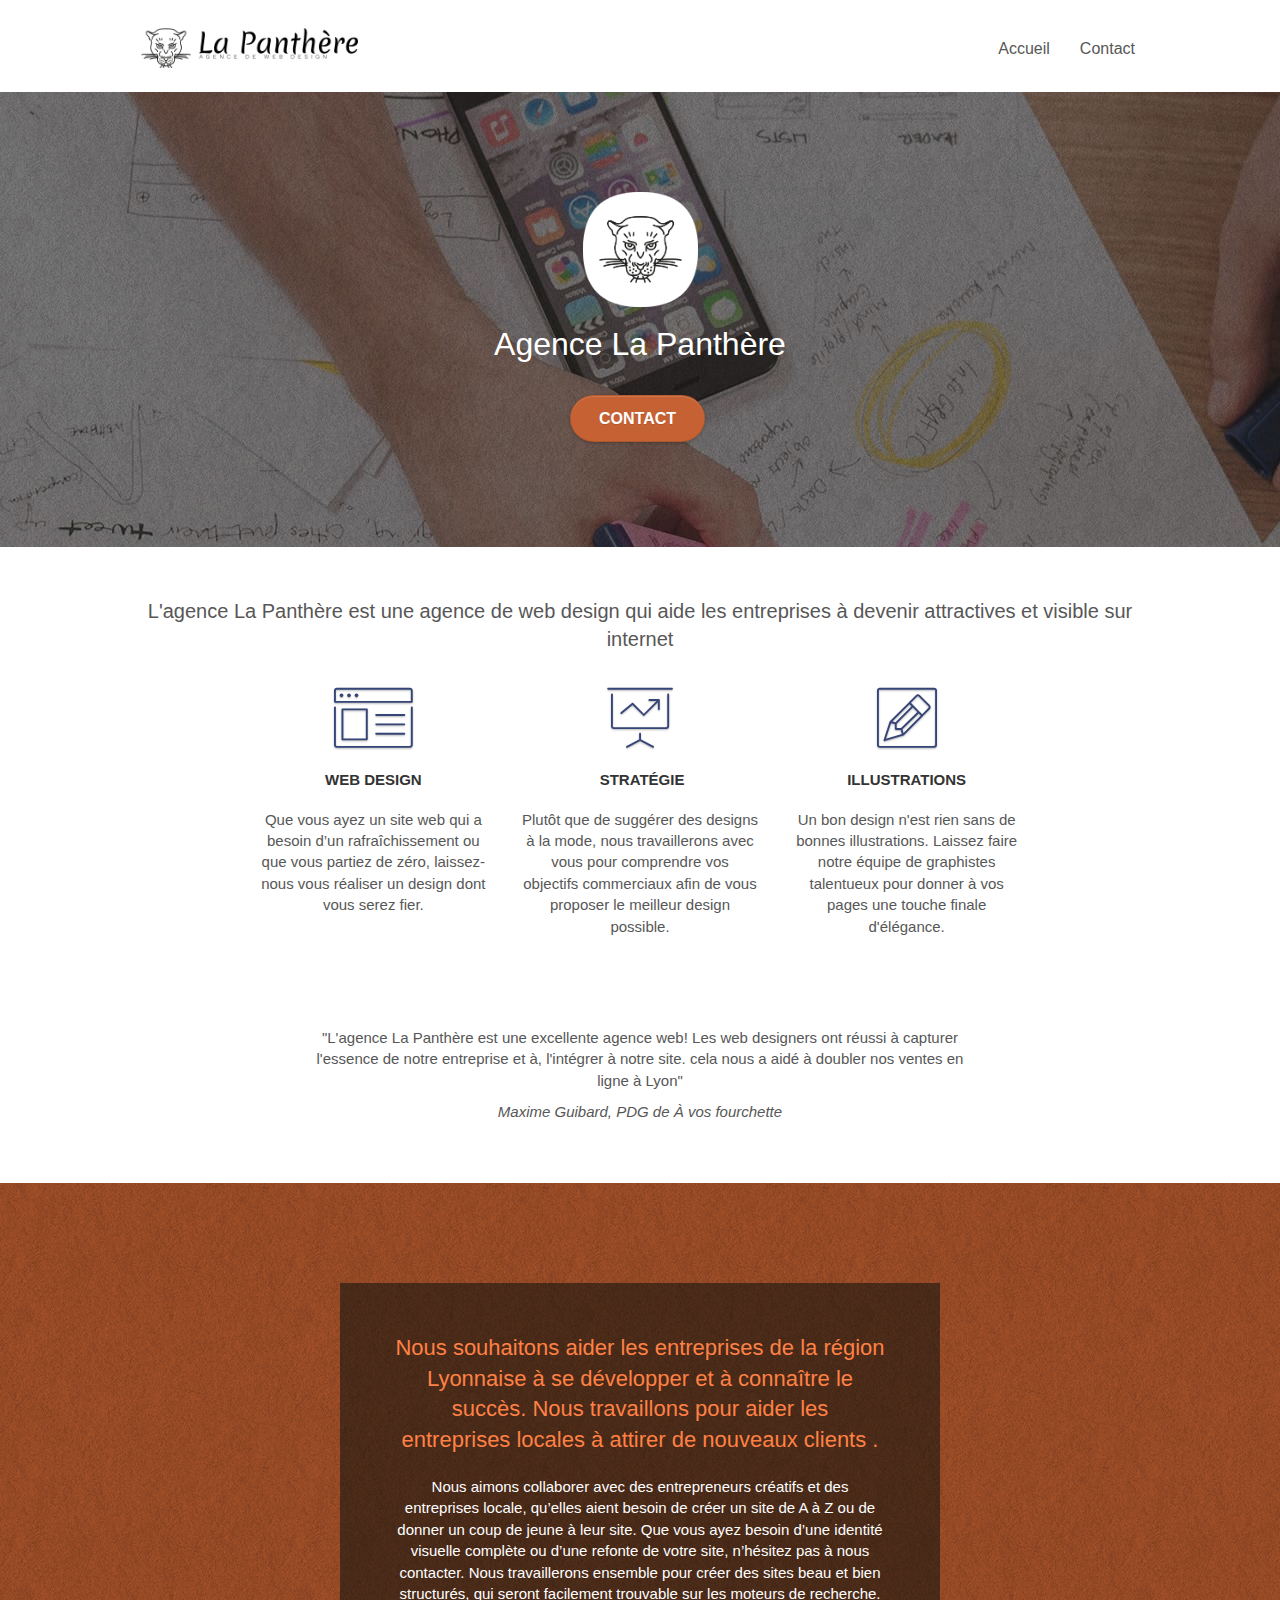
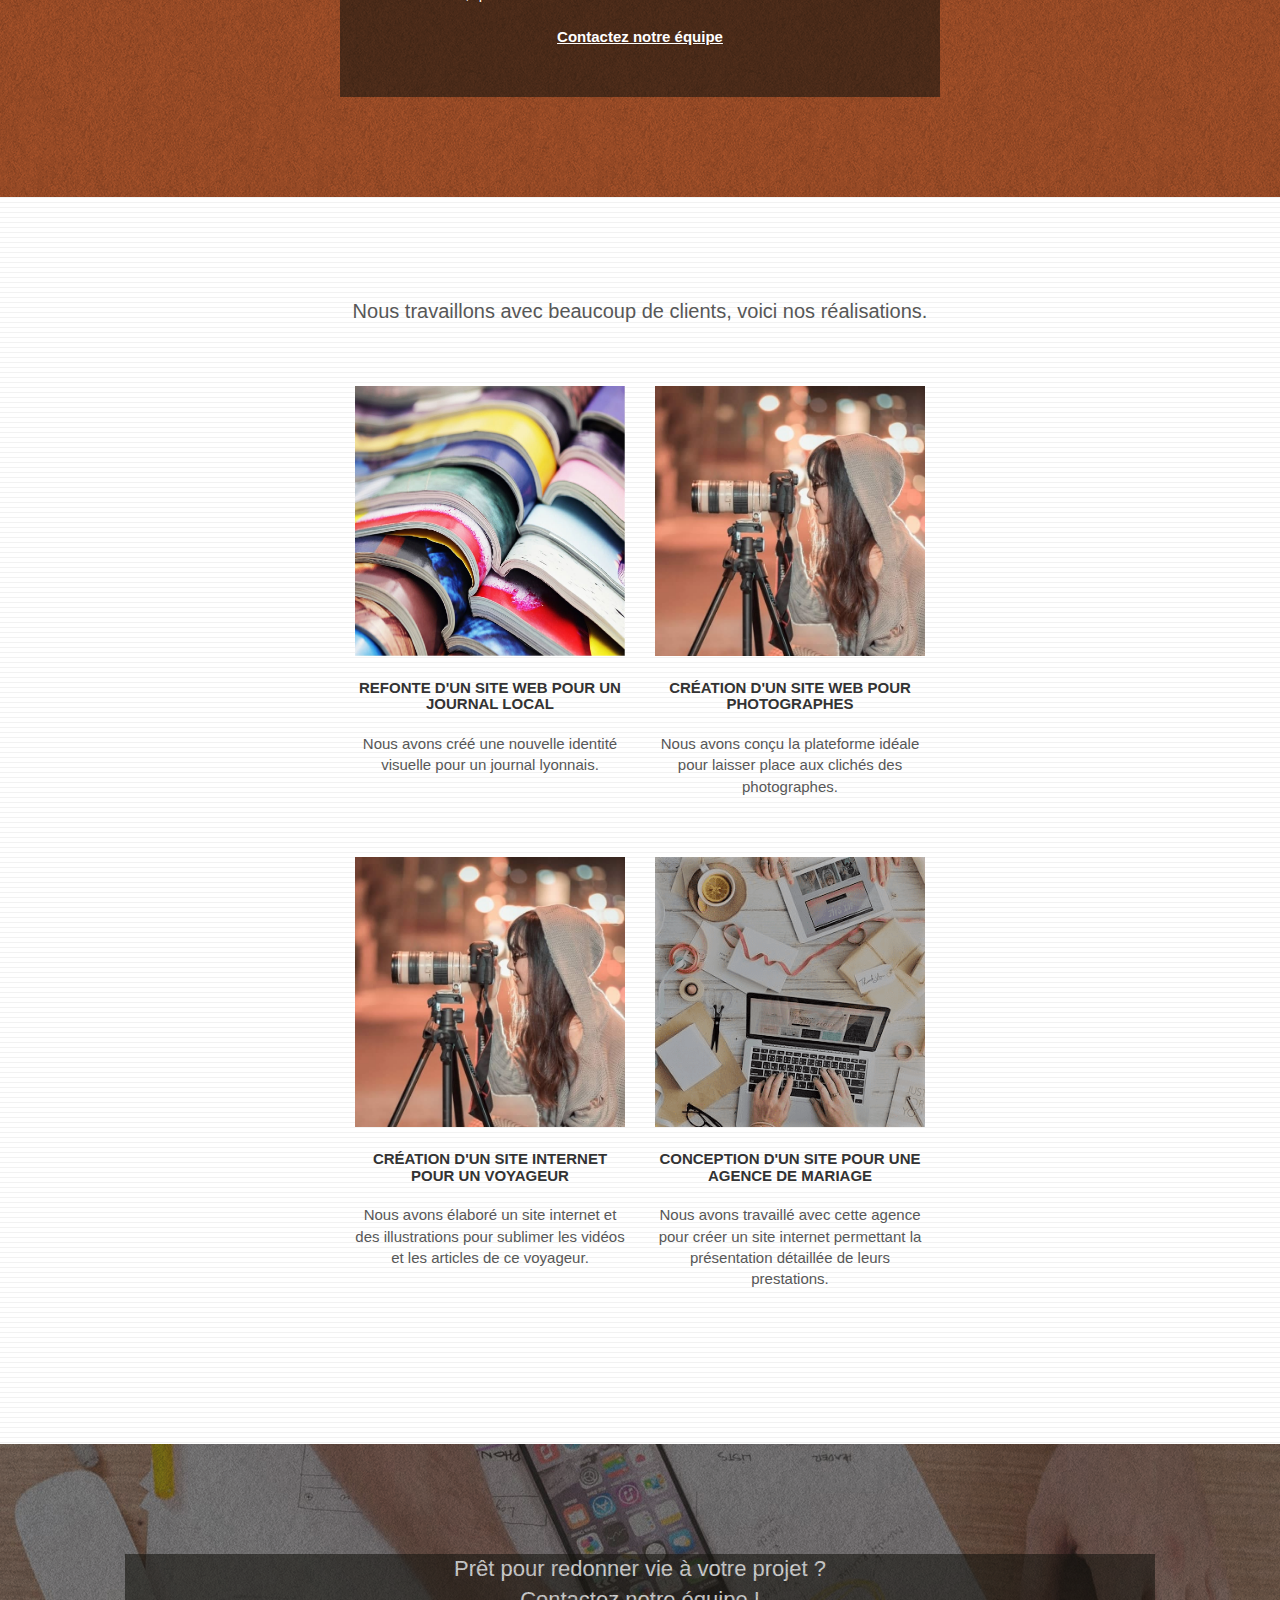
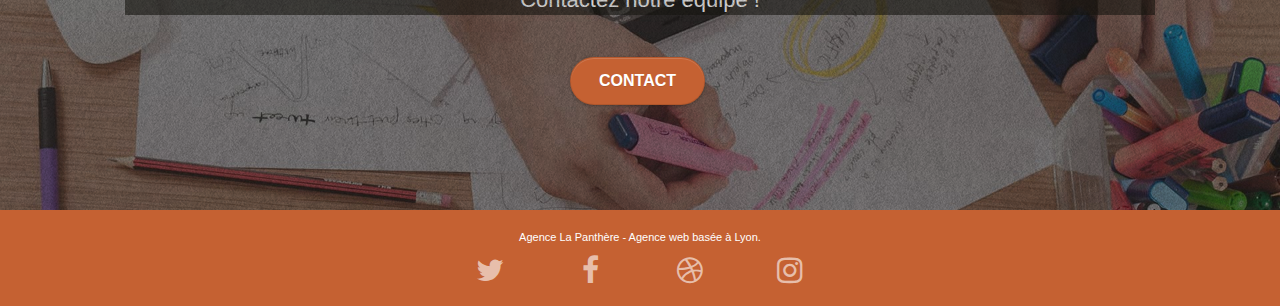
==== commit 9ce525d7: "changement couleur" ====
--- a/index.html
+++ b/index.html
@@ -209,7 +209,7 @@
 <div class="bloc bgc-dark-slate-blue bg-banniere d-bloc bloc-bg-texture texture-paper" id="bloc-5-cta">
 	<div class="container bloc-lg">
 		<div class="row">
-			<h2 class="mg-md text-center tc-white tc-orange">
+			<h2 class="mg-md text-center tc-white tc-orange-background">
 				Prêt pour redonner vie à votre projet ?<br>Contactez notre équipe !
 			</h2>
 			<div class="col-sm-12 text-center">
--- a/style.min.css
+++ b/style.min.css
@@ -1 +1 @@
-body{margin:0;padding:0;background:#fff;overflow-x:hidden;-webkit-font-smoothing:antialiased;-moz-osx-font-smoothing:grayscale}a,button{transition:all .3s ease-in-out;outline:0!important}a:hover{text-decoration:none;cursor:pointer}#page-loading-blocs-notifaction{position:fixed;top:0;bottom:0;width:100%;z-index:100000;background:#fff url(img/pageload-spinner.gif) no-repeat center center}.bloc{width:100%;clear:both;background:50% 50% no-repeat;padding:0 50px;-webkit-background-size:cover;-moz-background-size:cover;-o-background-size:cover;background-size:cover;position:relative}.bloc .container{padding-left:0;padding-right:0}.bloc-lg{padding:100px 50px}.bloc-md{padding:50px}.bloc-sm{padding:20px 50px}.bg-b-edge,.bg-bl-edge,.bg-br-edge,.bg-center,.bg-l-edge,.bg-r-edge,.bg-repeat,.bg-t-edge,.bg-tl-edge,.bg-tr-edge{-webkit-background-size:auto!important;-moz-background-size:auto!important;-o-background-size:auto!important;background-size:auto!important}.bg-repeat{background:repeat}.bg-t-edge{background:top no-repeat}.bloc-bg-texture::before{content:"";background-size:2px 2px;position:absolute;top:0;bottom:0;left:0;right:0}.texture-paper::before{background:url(img/texture-paper.png);background-size:280px 280px}.b-parallax{background-attachment:fixed}.d-bloc{color:rgba(255,255,255,.7)}.d-bloc button:hover{color:rgba(255,255,255,.9)}.d-bloc .icon-round,.d-bloc .icon-rounded,.d-bloc .icon-semi-rounded-a,.d-bloc .icon-semi-rounded-b,.d-bloc .icon-square{border-color:rgba(255,255,255,.9)}.d-bloc .divider-h span{border-color:rgba(255,255,255,.2)}.d-bloc .a-btn,.d-bloc .navbar a,.d-bloc .navbar-brand,.d-bloc a .icon-lg,.d-bloc a .icon-md,.d-bloc a .icon-sm,.d-bloc a .icon-xl,.d-bloc h1 a,.d-bloc h2 a,.d-bloc h3 a,.d-bloc h4 a,.d-bloc h5 a,.d-bloc h6 a,.d-bloc p a{color:rgba(255,255,255,.6)}.d-bloc .a-btn:hover,.d-bloc .navbar a:hover,.d-bloc .navbar-brand:hover,.d-bloc a:hover .icon-lg,.d-bloc a:hover .icon-md,.d-bloc a:hover .icon-sm,.d-bloc a:hover .icon-xl,.d-bloc h1 a:hover,.d-bloc h2 a:hover,.d-bloc h3 a:hover,.d-bloc h4 a:hover,.d-bloc h5 a:hover,.d-bloc h6 a:hover,.d-bloc p a:hover{color:rgba(255,255,255,1)}.d-bloc .navbar-toggle .icon-bar{background:rgba(255,255,255,1)}.d-bloc .btn-wire,.d-bloc .btn-wire:hover{color:rgba(255,255,255,1);border-color:rgba(255,255,255,1)}.d-bloc .panel{color:rgba(0,0,0,.5)}.d-bloc .panel button:hover{color:rgba(0,0,0,.7)}.d-bloc .panel icon{border-color:rgba(0,0,0,.7)}.d-bloc .panel .divider-h span{border-color:rgba(0,0,0,.1)}.d-bloc .panel .a-btn{color:rgba(0,0,0,.6)}.d-bloc .panel .a-btn:hover{color:rgba(0,0,0,1)}.d-bloc .panel .btn-wire,.d-bloc .panel .btn-wire:hover{color:rgba(0,0,0,.7);border-color:rgba(0,0,0,.3)}.d-bloc .panel,.l-bloc{color:rgba(0,0,0,.5)}.d-bloc .panel button:hover,.l-bloc button:hover{color:rgba(0,0,0,.7)}.l-bloc .icon-round,.l-bloc .icon-rounded,.l-bloc .icon-semi-rounded-a,.l-bloc .icon-semi-rounded-b,.l-bloc .icon-square{border-color:rgba(0,0,0,.7)}.d-bloc .panel .divider-h span,.l-bloc .divider-h span{border-color:rgba(0,0,0,.1)}.d-bloc .panel .a-btn,.l-bloc .a-btn,.l-bloc .navbar a,.l-bloc .navbar-brand,.l-bloc a .icon-lg,.l-bloc a .icon-md,.l-bloc a .icon-sm,.l-bloc a .icon-xl,.l-bloc h1 a,.l-bloc h2 a,.l-bloc h3 a,.l-bloc h4 a,.l-bloc h5 a,.l-bloc h6 a,.l-bloc p a{color:rgba(0,0,0,.6)}.d-bloc .panel .a-btn:hover,.l-bloc .a-btn:hover,.l-bloc .navbar a:hover,.l-bloc .navbar-brand:hover,.l-bloc a:hover .icon-lg,.l-bloc a:hover .icon-md,.l-bloc a:hover .icon-sm,.l-bloc a:hover .icon-xl,.l-bloc h1 a:hover,.l-bloc h2 a:hover,.l-bloc h3 a:hover,.l-bloc h4 a:hover,.l-bloc h5 a:hover,.l-bloc h6 a:hover,.l-bloc p a:hover{color:rgba(0,0,0,1)}.l-bloc .navbar-toggle .icon-bar{color:rgba(0,0,0,.6)}.d-bloc .panel .btn-wire,.d-bloc .panel .btn-wire:hover,.l-bloc .btn-wire,.l-bloc .btn-wire:hover{color:rgba(0,0,0,.7);border-color:rgba(0,0,0,.3)}.voffset{margin-top:30px}.voffset-lg{margin-top:80px}.row-no-gutters{margin-right:0;margin-left:0}.row.row-no-gutters>[class*=" col-"],.row.row-no-gutters>[class^=col-]{padding-right:0;padding-left:0}#bloc-1-hero h1{font-size:32px}.navbar{margin-bottom:0;z-index:1}.navbar-brand{height:auto;padding:3px 15px;font-size:25px;font-weight:400;font-weight:600;line-height:44px}.navbar-brand img{max-height:200px;margin:0 5px 0 0;display:inline}.navbar-brand img[src$=svg]{min-width:100px}.nav-center .navbar-brand img{margin:0}.navbar .nav{padding-top:2px;margin-right:-16px;float:right;z-index:1}.nav>li{float:left;margin-top:4px;font-size:16px}.navbar-nav .open .dropdown-menu>li>a{text-align:inherit}.nav>li a:focus,.nav>li a:hover{background:0 0}.navbar-toggle{margin:10px 10px 0 0;border:0}.navbar-toggle:hover{background:0 0!important}.navbar-toggle .icon-bar{background-color:rgba(0,0,0,.5);width:26px}.nav-invert .navbar .nav{float:left}.nav-invert .navbar-brand,.nav-invert .navbar-header{float:right;position:relative;z-index:2}@media (min-width:768px){.site-navigation{position:absolute;top:50%;right:20px;transform:translate(0,-50%);-webkit-transform:translateY(-50%)}.nav>li .dropdown-menu a,.nav>li .dropdown-menu a:hover{color:#484848}.nav-invert .site-navigation{left:0;right:0}.nav-center{text-align:center}.nav-center .navbar-header{width:100%}.nav-center .nav>li,.nav-center .navbar-brand,.nav-center .navbar-header{float:none;display:inline-block}.nav-center .site-navigation{position:relative;width:100%;right:0;margin-right:0;margin-top:20px}.nav-center.mini-nav .navbar-toggle{float:none;margin:10px auto 0}}.nav>li>.dropdown a{background:0 0!important;display:block;padding:14px 15px}nav .caret{margin:0 5px}.dropdown-menu .dropdown-menu{top:-8px;left:100%}.dropdown-menu .dropmenu-flow-right{top:100%;left:0;margin-left:-1px;border-top-left-radius:0;border-top-right-radius:0}.dropdown-menu .dropdown span{border:4px solid #000;border-top-color:transparent;border-right-color:transparent;border-bottom-color:transparent;margin:6px -5px 0 0!important;float:right}.mg-md{margin-top:10px;margin-bottom:20px}.mg-lg{margin-top:10px;margin-bottom:40px}.btn{margin:0 5px 5px 0}.btn.pull-right{margin:0 0 5px 5px}.btn-d,.btn-d:focus,.btn-d:hover{color:#fff;background:rgba(0,0,0,.3)}button{outline:0!important}.btn-rd{border-radius:40px}.btn-clean{border:1px solid rgba(0,0,0,.08);border-bottom-color:rgba(0,0,0,.1);text-shadow:0 1px 0 rgba(0,0,1,.1);box-shadow:0 1px 3px rgba(0,0,1,.25),inset 0 1px 0 0 rgba(255,255,255,.15)}.icon-md{font-size:30px!important}.icon-lg{font-size:60px!important}.sm-shadow{text-shadow:0 1px 2px rgba(0,0,0,.3)}.panel-sq,.panel-sq .panel-footer,.panel-sq .panel-heading{border-radius:0}.panel-rd{border-radius:30px}.panel-rd .panel-heading{border-radius:29px 29px 0 0}.panel-rd .panel-footer{border-radius:0 0 29px 29px}.form-control{border-color:rgba(0,0,0,.1);box-shadow:none}.scrollToTop{width:40px;height:40px;position:fixed;bottom:20px;right:20px;opacity:0;z-index:500;transition:all .3s ease-in-out}.scrollToTop span{margin-top:6px}.showScrollTop{font-size:14px;opacity:1}a[data-lightbox]{position:relative;display:block;text-align:center}a[data-lightbox]:hover::before{content:"+";font-family:HelveticaNeue-Light,"Helvetica Neue Light","Helvetica Neue",Helvetica,Arial;font-size:32px;width:50px;height:50px;margin-left:-25px;border-radius:50%;background:rgba(0,0,0,.6);color:#fff;font-weight:100;z-index:1;position:absolute;top:50%;transform:translateY(-50%);-webkit-transform:translateY(-50%)}a[data-lightbox]:hover img{opacity:.6;-webkit-animation-fill-mode:none;animation-fill-mode:none}#lightbox-modal{display:flex;align-items:center}#lightbox-modal .modal-dialog{width:90%;max-width:900px;margin:0 auto 0}#lightbox-modal .modal-dialog img{max-height:90vh;margin:0 auto}.lightbox-caption{padding:20px;color:#fff;background:rgba(0,0,0,.5);position:absolute;left:15px;right:15px;bottom:5px}.close-lightbox{color:#fff;font-size:30px;position:absolute;top:20px;right:20px;z-index:20;background:rgba(0,0,0,.5);border:none;line-height:30px;padding:0 9px 5px;opacity:.3}.close-lightbox:hover,.next-lightbox:hover,.prev-lightbox:hover{opacity:1;color:#fff}.next-lightbox,.prev-lightbox{font-size:20px;color:rgba(255,255,255,.9);background:rgba(0,0,0,.5);transition:all .2s ease-in-out;position:absolute;top:45%;z-index:1;opacity:.4}.next-lightbox{padding:6px 8px 1px 13px;right:25px}.prev-lightbox{padding:6px 13px 1px 10px;left:25px}.snapshot-lb .modal-body{padding-bottom:45px}.snapshot-lb .lightbox-caption{padding:0;color:rgba(0,0,0,.5);background:0 0}.btn,a,h1,h2,h3,h4,h5,h6,label,p{font-family:helvetica;font-weight:400;color:#575757!important}.container{max-width:1000px}.hero-bloc-text{font-size:38px}.hero-bloc-text-sub{font-size:36px}.statement-bloc-text{line-height:26px;font-style:italic;font-size:20px;text-align:center;font-weight:lighter;max-width:520px;margin:auto auto auto auto}p{font-size:11px}.tight-width-whitespace{max-width:600px;margin:auto auto auto auto}.h1{font-size:20px;font-family:"Open Sans"}.cta-hero{margin-top:22px;color:#fff!important;text-transform:uppercase;padding:12px 28px 12px 28px;font-size:16px;font-weight:700}.social{max-width:400px;margin:auto auto auto auto}h2{font-size:22px;line-height:1.4em}h3{font-size:15px;text-transform:uppercase;font-weight:700;color:#333!important}.med-width-whitespace{max-width:800px;margin:auto auto auto auto;box-shadow:0 0 0 #000}h1{color:#333!important}h4{color:#333!important}.icons{margin-bottom:14px;margin-top:24px}.white{color:#fff!important}.portfolio-thumb{margin-bottom:24px}.portfolio-row{margin-bottom:44px;margin-top:50px}.avatar{box-shadow:0 4px 9px rgba(0,0,0,.3)}.black-background{background-color:rgba(165,147,99,.7);padding:40px 40px 40px 40px}.bold-link{font-weight:900;text-decoration:underline!important}.bgc-white{background-color:#fff}.bgc-dark-slate-blue{background-color:#364577}.bgc-atomic-tangerine{background-color:#f3976c}.tc-white{color:#fff!important}.tc-orange{color:#f3976c!important}.btn-atomic-tangerine{background:#f3976c;color:#fff!important}.btn-atomic-tangerine:hover{background:#c27956!important;color:#fff!important}.ltc-white{color:#fff!important}.ltc-white:hover{color:#ccc!important}.ltc-atomic-tangerine{color:#f3976c!important}.ltc-atomic-tangerine:hover{color:#c27956!important}.icon-dark-slate-blue{color:#364577!important;border-color:#364577!important}.bg-dots-bg{background-image:url(img/dots-bg.png)}.bg-lines-h2-bg{background-image:url(img/lines-h2-bg.png)}.bg-banniere{background-image:url(img/agence-la-panthere.jpg)}.bg-presentation{background-image:url(img/image-de-presentation.bmp)}.font-size20px{font-size:20px}@media (max-width:1024px){.bloc{padding-left:20px;padding-right:20px}.bloc-tile-2.full-width-bloc .container,.bloc-tile-3.full-width-bloc .container,.bloc-tile-4.full-width-bloc .container,.bloc.full-width-bloc{padding-left:0;padding-right:0}}@media (max-width:992px) and (min-width:768px){.navbar .nav{max-width:80%}.nav-center.navbar .nav{max-width:100%}}@media only screen and (min-width:768px) and (max-width:1024px) and (orientation:landscape){.b-parallax{background-attachment:scroll}}@media only screen and (min-width:1024px) and (max-width:1366px) and (-webkit-min-pixel-ratio:1.5){.b-parallax{background-attachment:scroll}}@media (max-width:991px){.container{width:100%}.b-parallax{background-attachment:scroll}#hero-bloc,.page-container{overflow-x:hidden;position:relative}.bloc{padding-left:constant(safe-area-inset-left);padding-right:constant(safe-area-inset-right)}.bloc-group,.bloc-group .bloc{display:block;width:100%}.bloc-fill-screen .fill-bloc-bottom-edge,.bloc-fill-screen .fill-bloc-top-edge{padding:0 20px;padding-left:constant(safe-area-inset-left);padding-right:constant(safe-area-inset-right)}}@media (max-width:767px){.page-container{overflow-x:hidden;position:relative}#disqus_thread,h1,h2,h3,h4,h5,h6,p{padding-left:10px!important;padding-right:10px!important}.b-parallax{background-attachment:scroll}.navbar .nav{padding-top:0;border-top:1px solid rgba(0,0,0,.2);float:none!important}.navbar.row{margin-left:0;margin-right:0}.site-navigation{position:inherit;transform:none;-webkit-transform:none;-ms-transform:none}.nav>li{margin-top:0;border-bottom:1px solid rgba(0,0,0,.1);background:rgba(0,0,0,.05);text-align:left;padding-left:15px;width:100%}.nav>li:hover{background:rgba(0,0,0,.08)}.dropdown .dropdown a .caret{float:none;margin:5px 0 0 10px!important;border:4px solid #000;border-bottom-color:transparent;border-right-color:transparent;border-left-color:transparent}#hero-bloc .navbar .nav{background:rgba(0,0,0,.8)}#hero-bloc .navbar .nav a{color:rgba(255,255,255,.6)}.hero{padding:50px 0}.hero-nav{left:-1px;right:-1px}.navbar-collapse{padding:0;overflow-x:hidden;-webkit-box-shadow:none;box-shadow:none}.navbar-brand img{max-height:40px;width:auto}.nav-invert .navbar-header{float:none;width:100%}.nav-invert .navbar-toggle{float:left;margin-left:10px}.bloc{padding-left:0;padding-right:0}.bloc-lg,.bloc-xl,.bloc-xxl{padding:40px 0}.bloc-md,.bloc-sm{padding-left:0;padding-right:0}.bloc-fill-screen .fill-bloc-bottom-edge,.bloc-fill-screen .fill-bloc-top-edge,.bloc-tile-2 .container,.bloc-tile-3 .container,.bloc-tile-4 .container{padding-left:0;padding-right:0}.a-block{padding:0 10px}.btn-dwn{display:none}.voffset{margin-top:5px}.voffset-md{margin-top:20px}.voffset-lg{margin-top:30px}form{padding:5px}.close-lightbox{display:inline-block}.blocsapp-device-iphone5{background-size:216px 425px;padding-top:60px;width:216px;height:425px}.blocsapp-device-iphone5 img{width:180px;height:320px}}@media (max-width:400px){.bloc{padding-left:0;padding-right:0}}@media (max-width:767px){.bloc-mob-center-text{text-align:center}}+body{margin:0;padding:0;background:#fff;overflow-x:hidden;-webkit-font-smoothing:antialiased;-moz-osx-font-smoothing:grayscale}a,button{transition:all .3s ease-in-out;outline:0!important}a:hover{text-decoration:none;cursor:pointer}#page-loading-blocs-notifaction{position:fixed;top:0;bottom:0;width:100%;z-index:100000;background:#fff url(img/pageload-spinner.gif) no-repeat center center}.bloc{width:100%;clear:both;background:50% 50% no-repeat;padding:0 50px;-webkit-background-size:cover;-moz-background-size:cover;-o-background-size:cover;background-size:cover;position:relative}.bloc .container{padding-left:0;padding-right:0}.bloc-lg{padding:100px 50px}.bloc-md{padding:50px}.bloc-sm{padding:20px 50px}.bg-b-edge,.bg-bl-edge,.bg-br-edge,.bg-center,.bg-l-edge,.bg-r-edge,.bg-repeat,.bg-t-edge,.bg-tl-edge,.bg-tr-edge{-webkit-background-size:auto!important;-moz-background-size:auto!important;-o-background-size:auto!important;background-size:auto!important}.bg-repeat{background:repeat}.bg-t-edge{background:top no-repeat}.bloc-bg-texture::before{content:"";background-size:2px 2px;position:absolute;top:0;bottom:0;left:0;right:0}.texture-paper::before{background:url(img/texture-paper.png);background-size:280px 280px}.b-parallax{background-attachment:fixed}.d-bloc{color:rgba(255,255,255,.7)}.d-bloc button:hover{color:rgba(255,255,255,.9)}.d-bloc .icon-round,.d-bloc .icon-rounded,.d-bloc .icon-semi-rounded-a,.d-bloc .icon-semi-rounded-b,.d-bloc .icon-square{border-color:rgba(255,255,255,.9)}.d-bloc .divider-h span{border-color:rgba(255,255,255,.2)}.d-bloc .a-btn,.d-bloc .navbar a,.d-bloc .navbar-brand,.d-bloc a .icon-lg,.d-bloc a .icon-md,.d-bloc a .icon-sm,.d-bloc a .icon-xl,.d-bloc h1 a,.d-bloc h2 a,.d-bloc h3 a,.d-bloc h4 a,.d-bloc h5 a,.d-bloc h6 a,.d-bloc p a{color:rgba(255,255,255,.6)}.d-bloc .a-btn:hover,.d-bloc .navbar a:hover,.d-bloc .navbar-brand:hover,.d-bloc a:hover .icon-lg,.d-bloc a:hover .icon-md,.d-bloc a:hover .icon-sm,.d-bloc a:hover .icon-xl,.d-bloc h1 a:hover,.d-bloc h2 a:hover,.d-bloc h3 a:hover,.d-bloc h4 a:hover,.d-bloc h5 a:hover,.d-bloc h6 a:hover,.d-bloc p a:hover{color:rgba(255,255,255,1)}.d-bloc .navbar-toggle .icon-bar{background:rgba(255,255,255,1)}.d-bloc .btn-wire,.d-bloc .btn-wire:hover{color:rgba(255,255,255,1);border-color:rgba(255,255,255,1)}.d-bloc .panel{color:rgba(0,0,0,.5)}.d-bloc .panel button:hover{color:rgba(0,0,0,.7)}.d-bloc .panel icon{border-color:rgba(0,0,0,.7)}.d-bloc .panel .divider-h span{border-color:rgba(0,0,0,.1)}.d-bloc .panel .a-btn{color:rgba(0,0,0,.6)}.d-bloc .panel .a-btn:hover{color:rgba(0,0,0,1)}.d-bloc .panel .btn-wire,.d-bloc .panel .btn-wire:hover{color:rgba(0,0,0,.7);border-color:rgba(0,0,0,.3)}.d-bloc .panel,.l-bloc{color:rgba(0,0,0,.5)}.d-bloc .panel button:hover,.l-bloc button:hover{color:rgba(0,0,0,.7)}.l-bloc .icon-round,.l-bloc .icon-rounded,.l-bloc .icon-semi-rounded-a,.l-bloc .icon-semi-rounded-b,.l-bloc .icon-square{border-color:rgba(0,0,0,.7)}.d-bloc .panel .divider-h span,.l-bloc .divider-h span{border-color:rgba(0,0,0,.1)}.d-bloc .panel .a-btn,.l-bloc .a-btn,.l-bloc .navbar a,.l-bloc .navbar-brand,.l-bloc a .icon-lg,.l-bloc a .icon-md,.l-bloc a .icon-sm,.l-bloc a .icon-xl,.l-bloc h1 a,.l-bloc h2 a,.l-bloc h3 a,.l-bloc h4 a,.l-bloc h5 a,.l-bloc h6 a,.l-bloc p a{color:rgba(0,0,0,.6)}.d-bloc .panel .a-btn:hover,.l-bloc .a-btn:hover,.l-bloc .navbar a:hover,.l-bloc .navbar-brand:hover,.l-bloc a:hover .icon-lg,.l-bloc a:hover .icon-md,.l-bloc a:hover .icon-sm,.l-bloc a:hover .icon-xl,.l-bloc h1 a:hover,.l-bloc h2 a:hover,.l-bloc h3 a:hover,.l-bloc h4 a:hover,.l-bloc h5 a:hover,.l-bloc h6 a:hover,.l-bloc p a:hover{color:rgba(0,0,0,1)}.l-bloc .navbar-toggle .icon-bar{color:rgba(0,0,0,.6)}.d-bloc .panel .btn-wire,.d-bloc .panel .btn-wire:hover,.l-bloc .btn-wire,.l-bloc .btn-wire:hover{color:rgba(0,0,0,.7);border-color:rgba(0,0,0,.3)}.voffset{margin-top:30px}.voffset-lg{margin-top:80px}.row-no-gutters{margin-right:0;margin-left:0}.row.row-no-gutters>[class*=" col-"],.row.row-no-gutters>[class^=col-]{padding-right:0;padding-left:0}#bloc-1-hero h1{font-size:32px}.navbar{margin-bottom:0;z-index:1}.navbar-brand{height:auto;padding:3px 15px;font-size:25px;font-weight:400;font-weight:600;line-height:44px}.navbar-brand img{max-height:200px;margin:0 5px 0 0;display:inline}.navbar-brand img[src$=svg]{min-width:100px}.nav-center .navbar-brand img{margin:0}.navbar .nav{padding-top:2px;margin-right:-16px;float:right;z-index:1}.nav>li{float:left;margin-top:4px;font-size:16px}.navbar-nav .open .dropdown-menu>li>a{text-align:inherit}.nav>li a:focus,.nav>li a:hover{background:0 0}.navbar-toggle{margin:10px 10px 0 0;border:0}.navbar-toggle:hover{background:0 0!important}.navbar-toggle .icon-bar{background-color:rgba(0,0,0,.5);width:26px}.nav-invert .navbar .nav{float:left}.nav-invert .navbar-brand,.nav-invert .navbar-header{float:right;position:relative;z-index:2}@media (min-width:768px){.site-navigation{position:absolute;top:50%;right:20px;transform:translate(0,-50%);-webkit-transform:translateY(-50%)}.nav>li .dropdown-menu a,.nav>li .dropdown-menu a:hover{color:#484848}.nav-invert .site-navigation{left:0;right:0}.nav-center{text-align:center}.nav-center .navbar-header{width:100%}.nav-center .nav>li,.nav-center .navbar-brand,.nav-center .navbar-header{float:none;display:inline-block}.nav-center .site-navigation{position:relative;width:100%;right:0;margin-right:0;margin-top:20px}.nav-center.mini-nav .navbar-toggle{float:none;margin:10px auto 0}}.nav>li>.dropdown a{background:0 0!important;display:block;padding:14px 15px}nav .caret{margin:0 5px}.dropdown-menu .dropdown-menu{top:-8px;left:100%}.dropdown-menu .dropmenu-flow-right{top:100%;left:0;margin-left:-1px;border-top-left-radius:0;border-top-right-radius:0}.dropdown-menu .dropdown span{border:4px solid #000;border-top-color:transparent;border-right-color:transparent;border-bottom-color:transparent;margin:6px -5px 0 0!important;float:right}.mg-md{margin-top:10px;margin-bottom:20px}.mg-lg{margin-top:10px;margin-bottom:40px}.btn{margin:0 5px 5px 0}.btn.pull-right{margin:0 0 5px 5px}.btn-d,.btn-d:focus,.btn-d:hover{color:#fff;background:rgba(0,0,0,.3)}button{outline:0!important}.btn-rd{border-radius:40px}.btn-clean{border:1px solid rgba(0,0,0,.08);border-bottom-color:rgba(0,0,0,.1);text-shadow:0 1px 0 rgba(0,0,1,.1);box-shadow:0 1px 3px rgba(0,0,1,.25),inset 0 1px 0 0 rgba(255,255,255,.15)}.icon-md{font-size:30px!important}.icon-lg{font-size:60px!important}.sm-shadow{text-shadow:0 1px 2px rgba(0,0,0,.3)}.panel-sq,.panel-sq .panel-footer,.panel-sq .panel-heading{border-radius:0}.panel-rd{border-radius:30px}.panel-rd .panel-heading{border-radius:29px 29px 0 0}.panel-rd .panel-footer{border-radius:0 0 29px 29px}.form-control{border-color:rgba(0,0,0,.1);box-shadow:none}.scrollToTop{width:40px;height:40px;position:fixed;bottom:20px;right:20px;opacity:0;z-index:500;transition:all .3s ease-in-out}.scrollToTop span{margin-top:6px}.showScrollTop{font-size:14px;opacity:1}a[data-lightbox]{position:relative;display:block;text-align:center}a[data-lightbox]:hover::before{content:"+";font-family:HelveticaNeue-Light,"Helvetica Neue Light","Helvetica Neue",Helvetica,Arial;font-size:32px;width:50px;height:50px;margin-left:-25px;border-radius:50%;background:rgba(0,0,0,.6);color:#fff;font-weight:100;z-index:1;position:absolute;top:50%;transform:translateY(-50%);-webkit-transform:translateY(-50%)}a[data-lightbox]:hover img{opacity:.6;-webkit-animation-fill-mode:none;animation-fill-mode:none}#lightbox-modal{display:flex;align-items:center}#lightbox-modal .modal-dialog{width:90%;max-width:900px;margin:0 auto 0}#lightbox-modal .modal-dialog img{max-height:90vh;margin:0 auto}.lightbox-caption{padding:20px;color:#fff;background:rgba(0,0,0,.5);position:absolute;left:15px;right:15px;bottom:5px}.close-lightbox{color:#fff;font-size:30px;position:absolute;top:20px;right:20px;z-index:20;background:rgba(0,0,0,.5);border:none;line-height:30px;padding:0 9px 5px;opacity:.3}.close-lightbox:hover,.next-lightbox:hover,.prev-lightbox:hover{opacity:1;color:#fff}.next-lightbox,.prev-lightbox{font-size:20px;color:rgba(255,255,255,.9);background:rgba(0,0,0,.5);transition:all .2s ease-in-out;position:absolute;top:45%;z-index:1;opacity:.4}.next-lightbox{padding:6px 8px 1px 13px;right:25px}.prev-lightbox{padding:6px 13px 1px 10px;left:25px}.snapshot-lb .modal-body{padding-bottom:45px}.snapshot-lb .lightbox-caption{padding:0;color:rgba(0,0,0,.5);background:0 0}.btn,a,h1,h2,h3,h4,h5,h6,label,p{font-family:helvetica;font-weight:400;color:#575757!important}.container{max-width:1000px}.hero-bloc-text{font-size:38px}.hero-bloc-text-sub{font-size:36px}.statement-bloc-text{line-height:26px;font-style:italic;font-size:20px;text-align:center;font-weight:lighter;max-width:520px;margin:auto auto auto auto}p{font-size:11px}.tight-width-whitespace{max-width:600px;margin:auto auto auto auto}.h1{font-size:20px;font-family:"Open Sans"}.cta-hero{margin-top:22px;color:#fff!important;text-transform:uppercase;padding:12px 28px 12px 28px;font-size:16px;font-weight:700}.social{max-width:400px;margin:auto auto auto auto}h2{font-size:22px;line-height:1.4em}h3{font-size:15px;text-transform:uppercase;font-weight:700;color:#333!important}.med-width-whitespace{max-width:800px;margin:auto auto auto auto;box-shadow:0 0 0 #000}h1{color:#333!important}h4{color:#333!important}.icons{margin-bottom:14px;margin-top:24px}.white{color:#fff!important}.portfolio-thumb{margin-bottom:24px}.portfolio-row{margin-bottom:44px;margin-top:50px}.avatar{box-shadow:0 4px 9px rgba(0,0,0,.3)}.black-background{background-color:rgb(30 28 22 / 60%);padding:40px 40px 40px 40px}.bold-link{font-weight:900;text-decoration:underline!important}.bgc-white{background-color:#fff}.bgc-dark-slate-blue{background-color:#364577}.bgc-atomic-tangerine{background-color:#c56132}.tc-white{color:#fff!important}.tc-orange{color:#ff8145!important}.tc-orange-background{background-color:rgb(30 28 22 / 60%)}.btn-atomic-tangerine{background:#c56132;color:#fff!important}.btn-atomic-tangerine:hover{background:#c27956!important;color:#fff!important}.ltc-white{color:#fff!important}.ltc-white:hover{color:#ccc!important}.ltc-atomic-tangerine{color:#c56132!important}.ltc-atomic-tangerine:hover{color:#c27956!important}.icon-dark-slate-blue{color:#364577!important;border-color:#364577!important}.bg-dots-bg{background-image:url(img/dots-bg.png)}.bg-lines-h2-bg{background-image:url(img/lines-h2-bg.png)}.bg-banniere{background-image:url(img/agence-la-panthere.jpg)}.bg-presentation{background-image:url(img/image-de-presentation.bmp)}.font-size20px{font-size:20px}@media (max-width:1024px){.bloc{padding-left:20px;padding-right:20px}.bloc-tile-2.full-width-bloc .container,.bloc-tile-3.full-width-bloc .container,.bloc-tile-4.full-width-bloc .container,.bloc.full-width-bloc{padding-left:0;padding-right:0}}@media (max-width:992px) and (min-width:768px){.navbar .nav{max-width:80%}.nav-center.navbar .nav{max-width:100%}}@media only screen and (min-width:768px) and (max-width:1024px) and (orientation:landscape){.b-parallax{background-attachment:scroll}}@media only screen and (min-width:1024px) and (max-width:1366px) and (-webkit-min-pixel-ratio:1.5){.b-parallax{background-attachment:scroll}}@media (max-width:991px){.container{width:100%}.b-parallax{background-attachment:scroll}#hero-bloc,.page-container{overflow-x:hidden;position:relative}.bloc{padding-left:constant(safe-area-inset-left);padding-right:constant(safe-area-inset-right)}.bloc-group,.bloc-group .bloc{display:block;width:100%}.bloc-fill-screen .fill-bloc-bottom-edge,.bloc-fill-screen .fill-bloc-top-edge{padding:0 20px;padding-left:constant(safe-area-inset-left);padding-right:constant(safe-area-inset-right)}}@media (max-width:767px){.page-container{overflow-x:hidden;position:relative}#disqus_thread,h1,h2,h3,h4,h5,h6,p{padding-left:10px!important;padding-right:10px!important}.b-parallax{background-attachment:scroll}.navbar .nav{padding-top:0;border-top:1px solid rgba(0,0,0,.2);float:none!important}.navbar.row{margin-left:0;margin-right:0}.site-navigation{position:inherit;transform:none;-webkit-transform:none;-ms-transform:none}.nav>li{margin-top:0;border-bottom:1px solid rgba(0,0,0,.1);background:rgba(0,0,0,.05);text-align:left;padding-left:15px;width:100%}.nav>li:hover{background:rgba(0,0,0,.08)}.dropdown .dropdown a .caret{float:none;margin:5px 0 0 10px!important;border:4px solid #000;border-bottom-color:transparent;border-right-color:transparent;border-left-color:transparent}#hero-bloc .navbar .nav{background:rgba(0,0,0,.8)}#hero-bloc .navbar .nav a{color:rgba(255,255,255,.6)}.hero{padding:50px 0}.hero-nav{left:-1px;right:-1px}.navbar-collapse{padding:0;overflow-x:hidden;-webkit-box-shadow:none;box-shadow:none}.navbar-brand img{max-height:40px;width:auto}.nav-invert .navbar-header{float:none;width:100%}.nav-invert .navbar-toggle{float:left;margin-left:10px}.bloc{padding-left:0;padding-right:0}.bloc-lg,.bloc-xl,.bloc-xxl{padding:40px 0}.bloc-md,.bloc-sm{padding-left:0;padding-right:0}.bloc-fill-screen .fill-bloc-bottom-edge,.bloc-fill-screen .fill-bloc-top-edge,.bloc-tile-2 .container,.bloc-tile-3 .container,.bloc-tile-4 .container{padding-left:0;padding-right:0}.a-block{padding:0 10px}.btn-dwn{display:none}.voffset{margin-top:5px}.voffset-md{margin-top:20px}.voffset-lg{margin-top:30px}form{padding:5px}.close-lightbox{display:inline-block}.blocsapp-device-iphone5{background-size:216px 425px;padding-top:60px;width:216px;height:425px}.blocsapp-device-iphone5 img{width:180px;height:320px}}@media (max-width:400px){.bloc{padding-left:0;padding-right:0}}@media (max-width:767px){.bloc-mob-center-text{text-align:center}}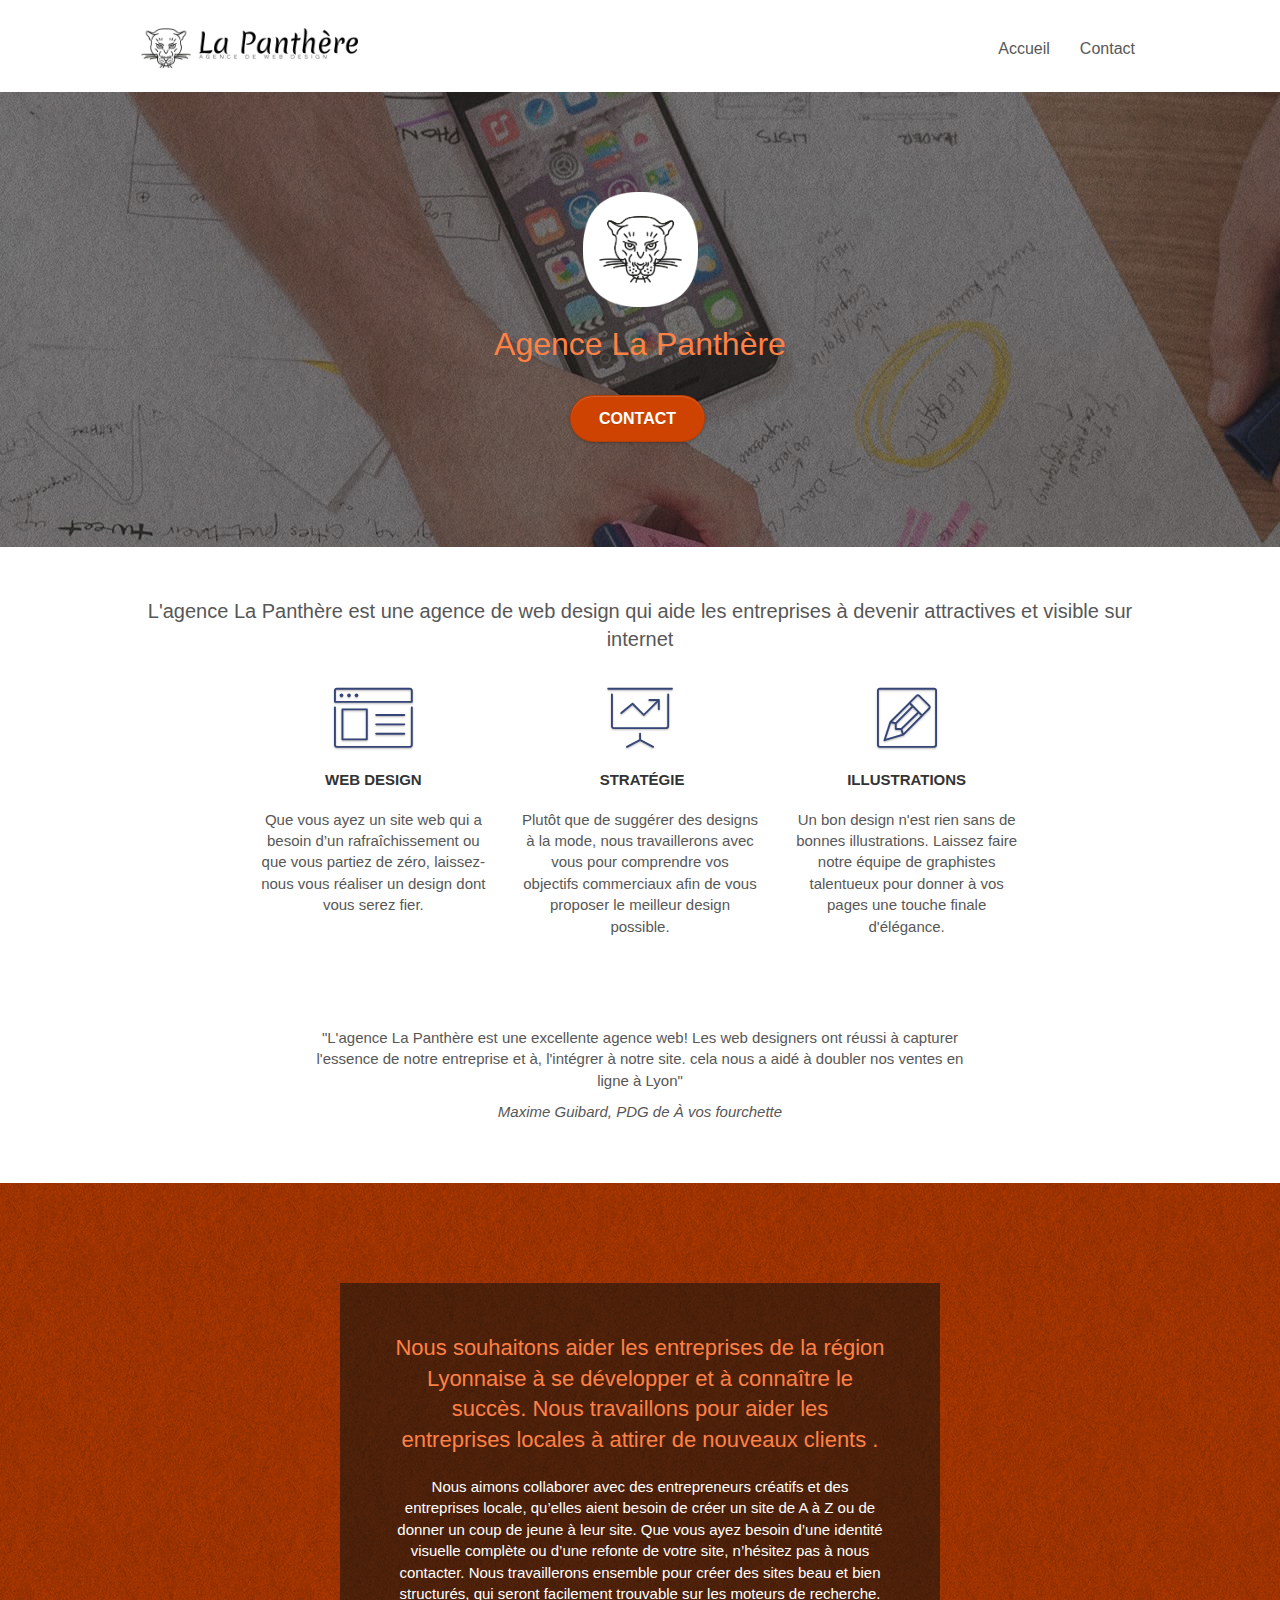
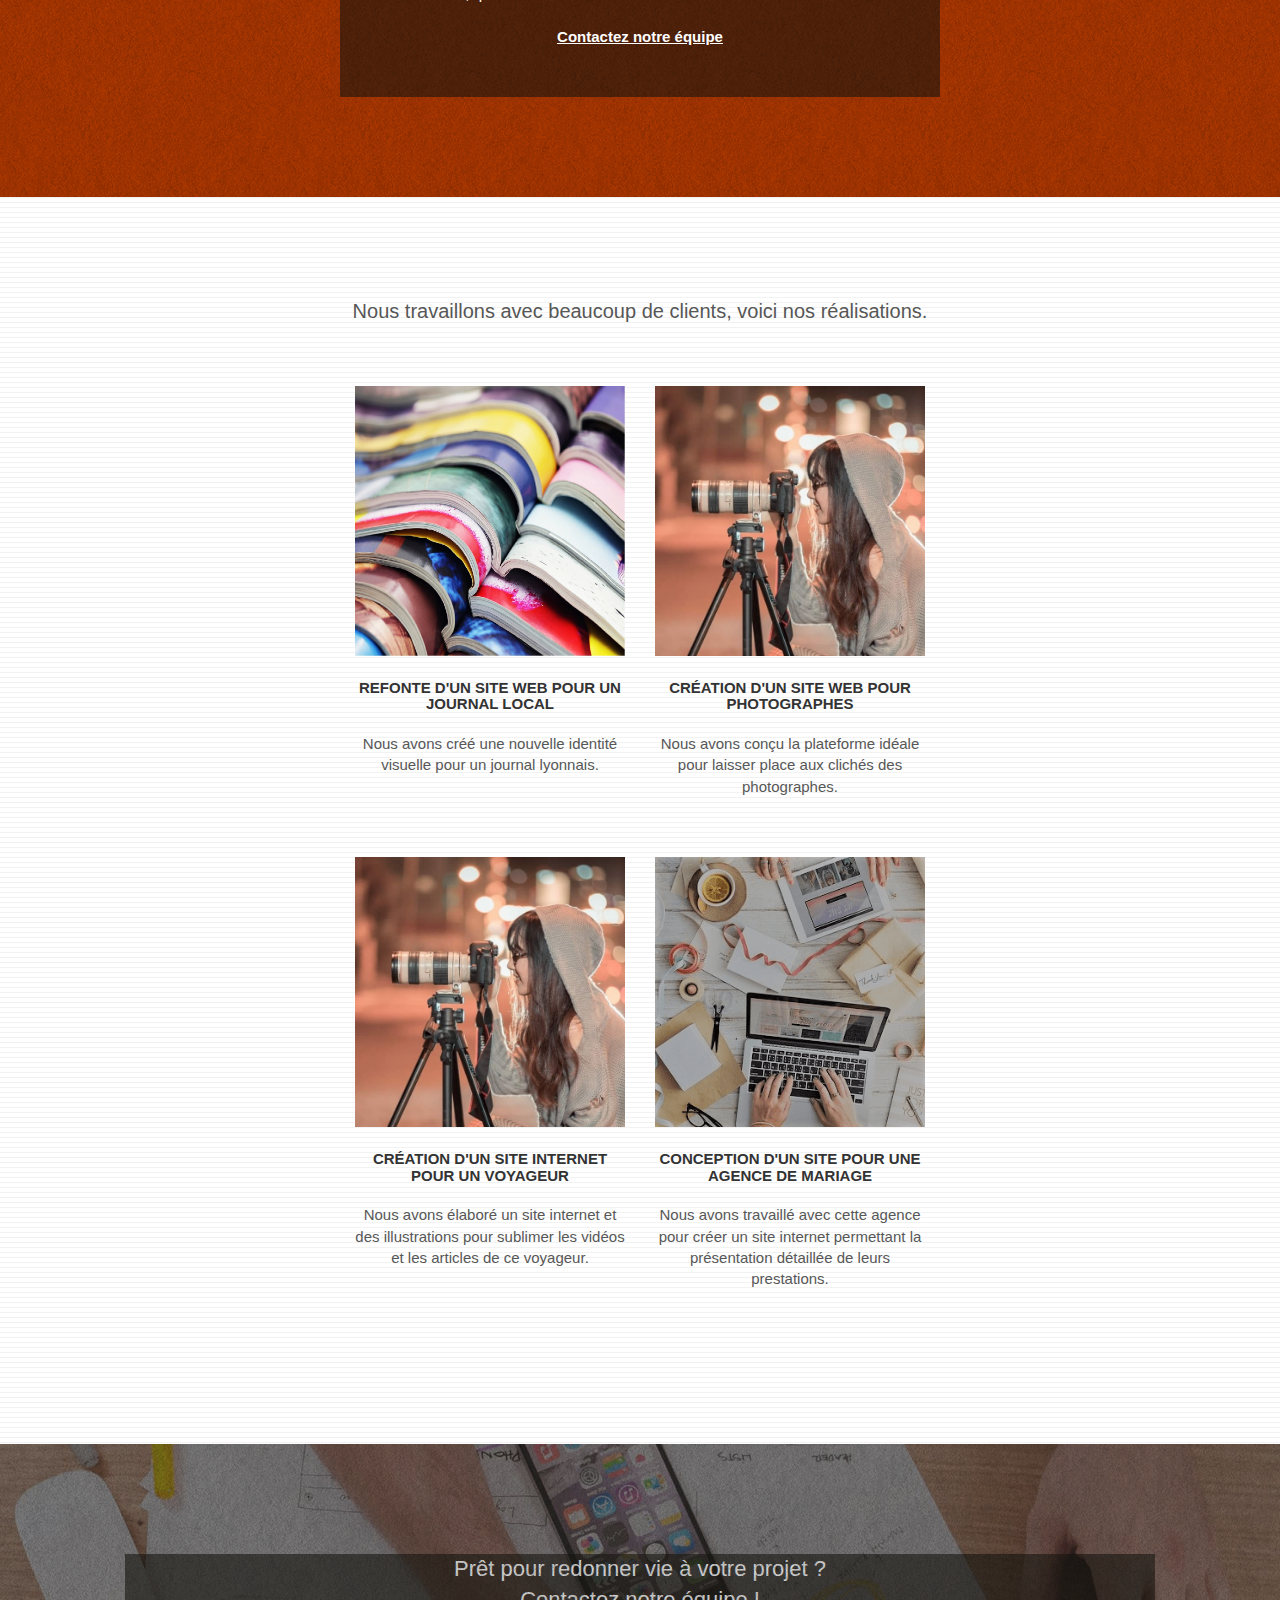
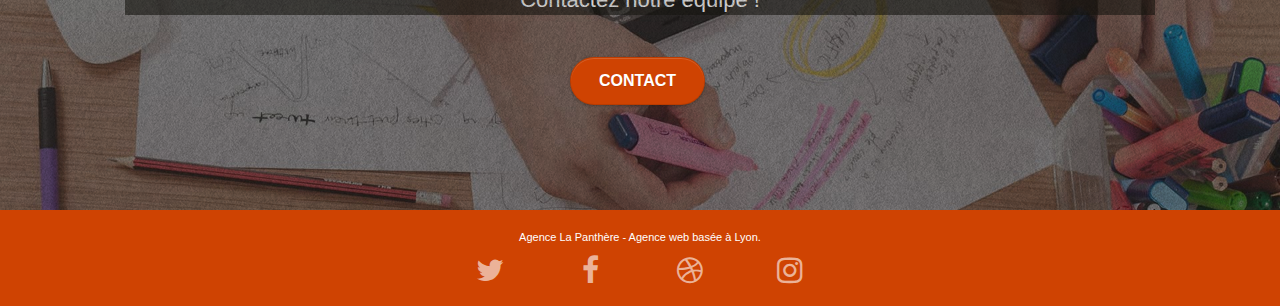
==== commit c5d85bc2: "changement class" ====
--- a/index.html
+++ b/index.html
@@ -67,7 +67,7 @@
 		<div class="row tight-width-whitespace">
 			<div class="col-sm-12">
 				<img src="img/logo.png" class="center-block image-resize-mode" alt="Agence La Panthère, agence web paris, création logo paris" >
-				<h1 class="text-center hero-bloc-text tc-white ">
+				<h1 class="text-center hero-bloc-text tc-orange">
 					Agence La Panthère
 				</h1>
 				<div class="text-center">
--- a/style.min.css
+++ b/style.min.css
@@ -1 +1 @@
-body{margin:0;padding:0;background:#fff;overflow-x:hidden;-webkit-font-smoothing:antialiased;-moz-osx-font-smoothing:grayscale}a,button{transition:all .3s ease-in-out;outline:0!important}a:hover{text-decoration:none;cursor:pointer}#page-loading-blocs-notifaction{position:fixed;top:0;bottom:0;width:100%;z-index:100000;background:#fff url(img/pageload-spinner.gif) no-repeat center center}.bloc{width:100%;clear:both;background:50% 50% no-repeat;padding:0 50px;-webkit-background-size:cover;-moz-background-size:cover;-o-background-size:cover;background-size:cover;position:relative}.bloc .container{padding-left:0;padding-right:0}.bloc-lg{padding:100px 50px}.bloc-md{padding:50px}.bloc-sm{padding:20px 50px}.bg-b-edge,.bg-bl-edge,.bg-br-edge,.bg-center,.bg-l-edge,.bg-r-edge,.bg-repeat,.bg-t-edge,.bg-tl-edge,.bg-tr-edge{-webkit-background-size:auto!important;-moz-background-size:auto!important;-o-background-size:auto!important;background-size:auto!important}.bg-repeat{background:repeat}.bg-t-edge{background:top no-repeat}.bloc-bg-texture::before{content:"";background-size:2px 2px;position:absolute;top:0;bottom:0;left:0;right:0}.texture-paper::before{background:url(img/texture-paper.png);background-size:280px 280px}.b-parallax{background-attachment:fixed}.d-bloc{color:rgba(255,255,255,.7)}.d-bloc button:hover{color:rgba(255,255,255,.9)}.d-bloc .icon-round,.d-bloc .icon-rounded,.d-bloc .icon-semi-rounded-a,.d-bloc .icon-semi-rounded-b,.d-bloc .icon-square{border-color:rgba(255,255,255,.9)}.d-bloc .divider-h span{border-color:rgba(255,255,255,.2)}.d-bloc .a-btn,.d-bloc .navbar a,.d-bloc .navbar-brand,.d-bloc a .icon-lg,.d-bloc a .icon-md,.d-bloc a .icon-sm,.d-bloc a .icon-xl,.d-bloc h1 a,.d-bloc h2 a,.d-bloc h3 a,.d-bloc h4 a,.d-bloc h5 a,.d-bloc h6 a,.d-bloc p a{color:rgba(255,255,255,.6)}.d-bloc .a-btn:hover,.d-bloc .navbar a:hover,.d-bloc .navbar-brand:hover,.d-bloc a:hover .icon-lg,.d-bloc a:hover .icon-md,.d-bloc a:hover .icon-sm,.d-bloc a:hover .icon-xl,.d-bloc h1 a:hover,.d-bloc h2 a:hover,.d-bloc h3 a:hover,.d-bloc h4 a:hover,.d-bloc h5 a:hover,.d-bloc h6 a:hover,.d-bloc p a:hover{color:rgba(255,255,255,1)}.d-bloc .navbar-toggle .icon-bar{background:rgba(255,255,255,1)}.d-bloc .btn-wire,.d-bloc .btn-wire:hover{color:rgba(255,255,255,1);border-color:rgba(255,255,255,1)}.d-bloc .panel{color:rgba(0,0,0,.5)}.d-bloc .panel button:hover{color:rgba(0,0,0,.7)}.d-bloc .panel icon{border-color:rgba(0,0,0,.7)}.d-bloc .panel .divider-h span{border-color:rgba(0,0,0,.1)}.d-bloc .panel .a-btn{color:rgba(0,0,0,.6)}.d-bloc .panel .a-btn:hover{color:rgba(0,0,0,1)}.d-bloc .panel .btn-wire,.d-bloc .panel .btn-wire:hover{color:rgba(0,0,0,.7);border-color:rgba(0,0,0,.3)}.d-bloc .panel,.l-bloc{color:rgba(0,0,0,.5)}.d-bloc .panel button:hover,.l-bloc button:hover{color:rgba(0,0,0,.7)}.l-bloc .icon-round,.l-bloc .icon-rounded,.l-bloc .icon-semi-rounded-a,.l-bloc .icon-semi-rounded-b,.l-bloc .icon-square{border-color:rgba(0,0,0,.7)}.d-bloc .panel .divider-h span,.l-bloc .divider-h span{border-color:rgba(0,0,0,.1)}.d-bloc .panel .a-btn,.l-bloc .a-btn,.l-bloc .navbar a,.l-bloc .navbar-brand,.l-bloc a .icon-lg,.l-bloc a .icon-md,.l-bloc a .icon-sm,.l-bloc a .icon-xl,.l-bloc h1 a,.l-bloc h2 a,.l-bloc h3 a,.l-bloc h4 a,.l-bloc h5 a,.l-bloc h6 a,.l-bloc p a{color:rgba(0,0,0,.6)}.d-bloc .panel .a-btn:hover,.l-bloc .a-btn:hover,.l-bloc .navbar a:hover,.l-bloc .navbar-brand:hover,.l-bloc a:hover .icon-lg,.l-bloc a:hover .icon-md,.l-bloc a:hover .icon-sm,.l-bloc a:hover .icon-xl,.l-bloc h1 a:hover,.l-bloc h2 a:hover,.l-bloc h3 a:hover,.l-bloc h4 a:hover,.l-bloc h5 a:hover,.l-bloc h6 a:hover,.l-bloc p a:hover{color:rgba(0,0,0,1)}.l-bloc .navbar-toggle .icon-bar{color:rgba(0,0,0,.6)}.d-bloc .panel .btn-wire,.d-bloc .panel .btn-wire:hover,.l-bloc .btn-wire,.l-bloc .btn-wire:hover{color:rgba(0,0,0,.7);border-color:rgba(0,0,0,.3)}.voffset{margin-top:30px}.voffset-lg{margin-top:80px}.row-no-gutters{margin-right:0;margin-left:0}.row.row-no-gutters>[class*=" col-"],.row.row-no-gutters>[class^=col-]{padding-right:0;padding-left:0}#bloc-1-hero h1{font-size:32px}.navbar{margin-bottom:0;z-index:1}.navbar-brand{height:auto;padding:3px 15px;font-size:25px;font-weight:400;font-weight:600;line-height:44px}.navbar-brand img{max-height:200px;margin:0 5px 0 0;display:inline}.navbar-brand img[src$=svg]{min-width:100px}.nav-center .navbar-brand img{margin:0}.navbar .nav{padding-top:2px;margin-right:-16px;float:right;z-index:1}.nav>li{float:left;margin-top:4px;font-size:16px}.navbar-nav .open .dropdown-menu>li>a{text-align:inherit}.nav>li a:focus,.nav>li a:hover{background:0 0}.navbar-toggle{margin:10px 10px 0 0;border:0}.navbar-toggle:hover{background:0 0!important}.navbar-toggle .icon-bar{background-color:rgba(0,0,0,.5);width:26px}.nav-invert .navbar .nav{float:left}.nav-invert .navbar-brand,.nav-invert .navbar-header{float:right;position:relative;z-index:2}@media (min-width:768px){.site-navigation{position:absolute;top:50%;right:20px;transform:translate(0,-50%);-webkit-transform:translateY(-50%)}.nav>li .dropdown-menu a,.nav>li .dropdown-menu a:hover{color:#484848}.nav-invert .site-navigation{left:0;right:0}.nav-center{text-align:center}.nav-center .navbar-header{width:100%}.nav-center .nav>li,.nav-center .navbar-brand,.nav-center .navbar-header{float:none;display:inline-block}.nav-center .site-navigation{position:relative;width:100%;right:0;margin-right:0;margin-top:20px}.nav-center.mini-nav .navbar-toggle{float:none;margin:10px auto 0}}.nav>li>.dropdown a{background:0 0!important;display:block;padding:14px 15px}nav .caret{margin:0 5px}.dropdown-menu .dropdown-menu{top:-8px;left:100%}.dropdown-menu .dropmenu-flow-right{top:100%;left:0;margin-left:-1px;border-top-left-radius:0;border-top-right-radius:0}.dropdown-menu .dropdown span{border:4px solid #000;border-top-color:transparent;border-right-color:transparent;border-bottom-color:transparent;margin:6px -5px 0 0!important;float:right}.mg-md{margin-top:10px;margin-bottom:20px}.mg-lg{margin-top:10px;margin-bottom:40px}.btn{margin:0 5px 5px 0}.btn.pull-right{margin:0 0 5px 5px}.btn-d,.btn-d:focus,.btn-d:hover{color:#fff;background:rgba(0,0,0,.3)}button{outline:0!important}.btn-rd{border-radius:40px}.btn-clean{border:1px solid rgba(0,0,0,.08);border-bottom-color:rgba(0,0,0,.1);text-shadow:0 1px 0 rgba(0,0,1,.1);box-shadow:0 1px 3px rgba(0,0,1,.25),inset 0 1px 0 0 rgba(255,255,255,.15)}.icon-md{font-size:30px!important}.icon-lg{font-size:60px!important}.sm-shadow{text-shadow:0 1px 2px rgba(0,0,0,.3)}.panel-sq,.panel-sq .panel-footer,.panel-sq .panel-heading{border-radius:0}.panel-rd{border-radius:30px}.panel-rd .panel-heading{border-radius:29px 29px 0 0}.panel-rd .panel-footer{border-radius:0 0 29px 29px}.form-control{border-color:rgba(0,0,0,.1);box-shadow:none}.scrollToTop{width:40px;height:40px;position:fixed;bottom:20px;right:20px;opacity:0;z-index:500;transition:all .3s ease-in-out}.scrollToTop span{margin-top:6px}.showScrollTop{font-size:14px;opacity:1}a[data-lightbox]{position:relative;display:block;text-align:center}a[data-lightbox]:hover::before{content:"+";font-family:HelveticaNeue-Light,"Helvetica Neue Light","Helvetica Neue",Helvetica,Arial;font-size:32px;width:50px;height:50px;margin-left:-25px;border-radius:50%;background:rgba(0,0,0,.6);color:#fff;font-weight:100;z-index:1;position:absolute;top:50%;transform:translateY(-50%);-webkit-transform:translateY(-50%)}a[data-lightbox]:hover img{opacity:.6;-webkit-animation-fill-mode:none;animation-fill-mode:none}#lightbox-modal{display:flex;align-items:center}#lightbox-modal .modal-dialog{width:90%;max-width:900px;margin:0 auto 0}#lightbox-modal .modal-dialog img{max-height:90vh;margin:0 auto}.lightbox-caption{padding:20px;color:#fff;background:rgba(0,0,0,.5);position:absolute;left:15px;right:15px;bottom:5px}.close-lightbox{color:#fff;font-size:30px;position:absolute;top:20px;right:20px;z-index:20;background:rgba(0,0,0,.5);border:none;line-height:30px;padding:0 9px 5px;opacity:.3}.close-lightbox:hover,.next-lightbox:hover,.prev-lightbox:hover{opacity:1;color:#fff}.next-lightbox,.prev-lightbox{font-size:20px;color:rgba(255,255,255,.9);background:rgba(0,0,0,.5);transition:all .2s ease-in-out;position:absolute;top:45%;z-index:1;opacity:.4}.next-lightbox{padding:6px 8px 1px 13px;right:25px}.prev-lightbox{padding:6px 13px 1px 10px;left:25px}.snapshot-lb .modal-body{padding-bottom:45px}.snapshot-lb .lightbox-caption{padding:0;color:rgba(0,0,0,.5);background:0 0}.btn,a,h1,h2,h3,h4,h5,h6,label,p{font-family:helvetica;font-weight:400;color:#575757!important}.container{max-width:1000px}.hero-bloc-text{font-size:38px}.hero-bloc-text-sub{font-size:36px}.statement-bloc-text{line-height:26px;font-style:italic;font-size:20px;text-align:center;font-weight:lighter;max-width:520px;margin:auto auto auto auto}p{font-size:11px}.tight-width-whitespace{max-width:600px;margin:auto auto auto auto}.h1{font-size:20px;font-family:"Open Sans"}.cta-hero{margin-top:22px;color:#fff!important;text-transform:uppercase;padding:12px 28px 12px 28px;font-size:16px;font-weight:700}.social{max-width:400px;margin:auto auto auto auto}h2{font-size:22px;line-height:1.4em}h3{font-size:15px;text-transform:uppercase;font-weight:700;color:#333!important}.med-width-whitespace{max-width:800px;margin:auto auto auto auto;box-shadow:0 0 0 #000}h1{color:#333!important}h4{color:#333!important}.icons{margin-bottom:14px;margin-top:24px}.white{color:#fff!important}.portfolio-thumb{margin-bottom:24px}.portfolio-row{margin-bottom:44px;margin-top:50px}.avatar{box-shadow:0 4px 9px rgba(0,0,0,.3)}.black-background{background-color:rgb(30 28 22 / 60%);padding:40px 40px 40px 40px}.bold-link{font-weight:900;text-decoration:underline!important}.bgc-white{background-color:#fff}.bgc-dark-slate-blue{background-color:#364577}.bgc-atomic-tangerine{background-color:#c56132}.tc-white{color:#fff!important}.tc-orange{color:#ff8145!important}.tc-orange-background{background-color:rgb(30 28 22 / 60%)}.btn-atomic-tangerine{background:#c56132;color:#fff!important}.btn-atomic-tangerine:hover{background:#c27956!important;color:#fff!important}.ltc-white{color:#fff!important}.ltc-white:hover{color:#ccc!important}.ltc-atomic-tangerine{color:#c56132!important}.ltc-atomic-tangerine:hover{color:#c27956!important}.icon-dark-slate-blue{color:#364577!important;border-color:#364577!important}.bg-dots-bg{background-image:url(img/dots-bg.png)}.bg-lines-h2-bg{background-image:url(img/lines-h2-bg.png)}.bg-banniere{background-image:url(img/agence-la-panthere.jpg)}.bg-presentation{background-image:url(img/image-de-presentation.bmp)}.font-size20px{font-size:20px}@media (max-width:1024px){.bloc{padding-left:20px;padding-right:20px}.bloc-tile-2.full-width-bloc .container,.bloc-tile-3.full-width-bloc .container,.bloc-tile-4.full-width-bloc .container,.bloc.full-width-bloc{padding-left:0;padding-right:0}}@media (max-width:992px) and (min-width:768px){.navbar .nav{max-width:80%}.nav-center.navbar .nav{max-width:100%}}@media only screen and (min-width:768px) and (max-width:1024px) and (orientation:landscape){.b-parallax{background-attachment:scroll}}@media only screen and (min-width:1024px) and (max-width:1366px) and (-webkit-min-pixel-ratio:1.5){.b-parallax{background-attachment:scroll}}@media (max-width:991px){.container{width:100%}.b-parallax{background-attachment:scroll}#hero-bloc,.page-container{overflow-x:hidden;position:relative}.bloc{padding-left:constant(safe-area-inset-left);padding-right:constant(safe-area-inset-right)}.bloc-group,.bloc-group .bloc{display:block;width:100%}.bloc-fill-screen .fill-bloc-bottom-edge,.bloc-fill-screen .fill-bloc-top-edge{padding:0 20px;padding-left:constant(safe-area-inset-left);padding-right:constant(safe-area-inset-right)}}@media (max-width:767px){.page-container{overflow-x:hidden;position:relative}#disqus_thread,h1,h2,h3,h4,h5,h6,p{padding-left:10px!important;padding-right:10px!important}.b-parallax{background-attachment:scroll}.navbar .nav{padding-top:0;border-top:1px solid rgba(0,0,0,.2);float:none!important}.navbar.row{margin-left:0;margin-right:0}.site-navigation{position:inherit;transform:none;-webkit-transform:none;-ms-transform:none}.nav>li{margin-top:0;border-bottom:1px solid rgba(0,0,0,.1);background:rgba(0,0,0,.05);text-align:left;padding-left:15px;width:100%}.nav>li:hover{background:rgba(0,0,0,.08)}.dropdown .dropdown a .caret{float:none;margin:5px 0 0 10px!important;border:4px solid #000;border-bottom-color:transparent;border-right-color:transparent;border-left-color:transparent}#hero-bloc .navbar .nav{background:rgba(0,0,0,.8)}#hero-bloc .navbar .nav a{color:rgba(255,255,255,.6)}.hero{padding:50px 0}.hero-nav{left:-1px;right:-1px}.navbar-collapse{padding:0;overflow-x:hidden;-webkit-box-shadow:none;box-shadow:none}.navbar-brand img{max-height:40px;width:auto}.nav-invert .navbar-header{float:none;width:100%}.nav-invert .navbar-toggle{float:left;margin-left:10px}.bloc{padding-left:0;padding-right:0}.bloc-lg,.bloc-xl,.bloc-xxl{padding:40px 0}.bloc-md,.bloc-sm{padding-left:0;padding-right:0}.bloc-fill-screen .fill-bloc-bottom-edge,.bloc-fill-screen .fill-bloc-top-edge,.bloc-tile-2 .container,.bloc-tile-3 .container,.bloc-tile-4 .container{padding-left:0;padding-right:0}.a-block{padding:0 10px}.btn-dwn{display:none}.voffset{margin-top:5px}.voffset-md{margin-top:20px}.voffset-lg{margin-top:30px}form{padding:5px}.close-lightbox{display:inline-block}.blocsapp-device-iphone5{background-size:216px 425px;padding-top:60px;width:216px;height:425px}.blocsapp-device-iphone5 img{width:180px;height:320px}}@media (max-width:400px){.bloc{padding-left:0;padding-right:0}}@media (max-width:767px){.bloc-mob-center-text{text-align:center}}+body{margin:0;padding:0;background:#fff;overflow-x:hidden;-webkit-font-smoothing:antialiased;-moz-osx-font-smoothing:grayscale}a,button{transition:all .3s ease-in-out;outline:0!important}a:hover{text-decoration:none;cursor:pointer}#page-loading-blocs-notifaction{position:fixed;top:0;bottom:0;width:100%;z-index:100000;background:#fff url(img/pageload-spinner.gif) no-repeat center center}.bloc{width:100%;clear:both;background:50% 50% no-repeat;padding:0 50px;-webkit-background-size:cover;-moz-background-size:cover;-o-background-size:cover;background-size:cover;position:relative}.bloc .container{padding-left:0;padding-right:0}.bloc-lg{padding:100px 50px}.bloc-md{padding:50px}.bloc-sm{padding:20px 50px}.bg-b-edge,.bg-bl-edge,.bg-br-edge,.bg-center,.bg-l-edge,.bg-r-edge,.bg-repeat,.bg-t-edge,.bg-tl-edge,.bg-tr-edge{-webkit-background-size:auto!important;-moz-background-size:auto!important;-o-background-size:auto!important;background-size:auto!important}.bg-repeat{background:repeat}.bg-t-edge{background:top no-repeat}.bloc-bg-texture::before{content:"";background-size:2px 2px;position:absolute;top:0;bottom:0;left:0;right:0}.texture-paper::before{background:url(img/texture-paper.png);background-size:280px 280px}.b-parallax{background-attachment:fixed}.d-bloc{color:rgba(255,255,255,.7)}.d-bloc button:hover{color:rgba(255,255,255,.9)}.d-bloc .icon-round,.d-bloc .icon-rounded,.d-bloc .icon-semi-rounded-a,.d-bloc .icon-semi-rounded-b,.d-bloc .icon-square{border-color:rgba(255,255,255,.9)}.d-bloc .divider-h span{border-color:rgba(255,255,255,.2)}.d-bloc .a-btn,.d-bloc .navbar a,.d-bloc .navbar-brand,.d-bloc a .icon-lg,.d-bloc a .icon-md,.d-bloc a .icon-sm,.d-bloc a .icon-xl,.d-bloc h1 a,.d-bloc h2 a,.d-bloc h3 a,.d-bloc h4 a,.d-bloc h5 a,.d-bloc h6 a,.d-bloc p a{color:rgba(255,255,255,.6)}.d-bloc .a-btn:hover,.d-bloc .navbar a:hover,.d-bloc .navbar-brand:hover,.d-bloc a:hover .icon-lg,.d-bloc a:hover .icon-md,.d-bloc a:hover .icon-sm,.d-bloc a:hover .icon-xl,.d-bloc h1 a:hover,.d-bloc h2 a:hover,.d-bloc h3 a:hover,.d-bloc h4 a:hover,.d-bloc h5 a:hover,.d-bloc h6 a:hover,.d-bloc p a:hover{color:rgba(255,255,255,1)}.d-bloc .navbar-toggle .icon-bar{background:rgba(255,255,255,1)}.d-bloc .btn-wire,.d-bloc .btn-wire:hover{color:rgba(255,255,255,1);border-color:rgba(255,255,255,1)}.d-bloc .panel{color:rgba(0,0,0,.5)}.d-bloc .panel button:hover{color:rgba(0,0,0,.7)}.d-bloc .panel icon{border-color:rgba(0,0,0,.7)}.d-bloc .panel .divider-h span{border-color:rgba(0,0,0,.1)}.d-bloc .panel .a-btn{color:rgba(0,0,0,.6)}.d-bloc .panel .a-btn:hover{color:rgba(0,0,0,1)}.d-bloc .panel .btn-wire,.d-bloc .panel .btn-wire:hover{color:rgba(0,0,0,.7);border-color:rgba(0,0,0,.3)}.d-bloc .panel,.l-bloc{color:rgba(0,0,0,.5)}.d-bloc .panel button:hover,.l-bloc button:hover{color:rgba(0,0,0,.7)}.l-bloc .icon-round,.l-bloc .icon-rounded,.l-bloc .icon-semi-rounded-a,.l-bloc .icon-semi-rounded-b,.l-bloc .icon-square{border-color:rgba(0,0,0,.7)}.d-bloc .panel .divider-h span,.l-bloc .divider-h span{border-color:rgba(0,0,0,.1)}.d-bloc .panel .a-btn,.l-bloc .a-btn,.l-bloc .navbar a,.l-bloc .navbar-brand,.l-bloc a .icon-lg,.l-bloc a .icon-md,.l-bloc a .icon-sm,.l-bloc a .icon-xl,.l-bloc h1 a,.l-bloc h2 a,.l-bloc h3 a,.l-bloc h4 a,.l-bloc h5 a,.l-bloc h6 a,.l-bloc p a{color:rgba(0,0,0,.6)}.d-bloc .panel .a-btn:hover,.l-bloc .a-btn:hover,.l-bloc .navbar a:hover,.l-bloc .navbar-brand:hover,.l-bloc a:hover .icon-lg,.l-bloc a:hover .icon-md,.l-bloc a:hover .icon-sm,.l-bloc a:hover .icon-xl,.l-bloc h1 a:hover,.l-bloc h2 a:hover,.l-bloc h3 a:hover,.l-bloc h4 a:hover,.l-bloc h5 a:hover,.l-bloc h6 a:hover,.l-bloc p a:hover{color:rgba(0,0,0,1)}.l-bloc .navbar-toggle .icon-bar{color:rgba(0,0,0,.6)}.d-bloc .panel .btn-wire,.d-bloc .panel .btn-wire:hover,.l-bloc .btn-wire,.l-bloc .btn-wire:hover{color:rgba(0,0,0,.7);border-color:rgba(0,0,0,.3)}.voffset{margin-top:30px}.voffset-lg{margin-top:80px}.row-no-gutters{margin-right:0;margin-left:0}.row.row-no-gutters>[class*=" col-"],.row.row-no-gutters>[class^=col-]{padding-right:0;padding-left:0}#bloc-1-hero h1{font-size:32px}.navbar{margin-bottom:0;z-index:1}.navbar-brand{height:auto;padding:3px 15px;font-size:25px;font-weight:400;font-weight:600;line-height:44px}.navbar-brand img{max-height:200px;margin:0 5px 0 0;display:inline}.navbar-brand img[src$=svg]{min-width:100px}.nav-center .navbar-brand img{margin:0}.navbar .nav{padding-top:2px;margin-right:-16px;float:right;z-index:1}.nav>li{float:left;margin-top:4px;font-size:16px}.navbar-nav .open .dropdown-menu>li>a{text-align:inherit}.nav>li a:focus,.nav>li a:hover{background:0 0}.navbar-toggle{margin:10px 10px 0 0;border:0}.navbar-toggle:hover{background:0 0!important}.navbar-toggle .icon-bar{background-color:rgba(0,0,0,.5);width:26px}.nav-invert .navbar .nav{float:left}.nav-invert .navbar-brand,.nav-invert .navbar-header{float:right;position:relative;z-index:2}@media (min-width:768px){.site-navigation{position:absolute;top:50%;right:20px;transform:translate(0,-50%);-webkit-transform:translateY(-50%)}.nav>li .dropdown-menu a,.nav>li .dropdown-menu a:hover{color:#484848}.nav-invert .site-navigation{left:0;right:0}.nav-center{text-align:center}.nav-center .navbar-header{width:100%}.nav-center .nav>li,.nav-center .navbar-brand,.nav-center .navbar-header{float:none;display:inline-block}.nav-center .site-navigation{position:relative;width:100%;right:0;margin-right:0;margin-top:20px}.nav-center.mini-nav .navbar-toggle{float:none;margin:10px auto 0}}.nav>li>.dropdown a{background:0 0!important;display:block;padding:14px 15px}nav .caret{margin:0 5px}.dropdown-menu .dropdown-menu{top:-8px;left:100%}.dropdown-menu .dropmenu-flow-right{top:100%;left:0;margin-left:-1px;border-top-left-radius:0;border-top-right-radius:0}.dropdown-menu .dropdown span{border:4px solid #000;border-top-color:transparent;border-right-color:transparent;border-bottom-color:transparent;margin:6px -5px 0 0!important;float:right}.mg-md{margin-top:10px;margin-bottom:20px}.mg-lg{margin-top:10px;margin-bottom:40px}.btn{margin:0 5px 5px 0}.btn.pull-right{margin:0 0 5px 5px}.btn-d,.btn-d:focus,.btn-d:hover{color:#fff;background:rgba(0,0,0,.3)}button{outline:0!important}.btn-rd{border-radius:40px}.btn-clean{border:1px solid rgba(0,0,0,.08);border-bottom-color:rgba(0,0,0,.1);text-shadow:0 1px 0 rgba(0,0,1,.1);box-shadow:0 1px 3px rgba(0,0,1,.25),inset 0 1px 0 0 rgba(255,255,255,.15)}.icon-md{font-size:30px!important}.icon-lg{font-size:60px!important}.sm-shadow{text-shadow:0 1px 2px rgba(0,0,0,.3)}.panel-sq,.panel-sq .panel-footer,.panel-sq .panel-heading{border-radius:0}.panel-rd{border-radius:30px}.panel-rd .panel-heading{border-radius:29px 29px 0 0}.panel-rd .panel-footer{border-radius:0 0 29px 29px}.form-control{border-color:rgba(0,0,0,.1);box-shadow:none}.scrollToTop{width:40px;height:40px;position:fixed;bottom:20px;right:20px;opacity:0;z-index:500;transition:all .3s ease-in-out}.scrollToTop span{margin-top:6px}.showScrollTop{font-size:14px;opacity:1}a[data-lightbox]{position:relative;display:block;text-align:center}a[data-lightbox]:hover::before{content:"+";font-family:HelveticaNeue-Light,"Helvetica Neue Light","Helvetica Neue",Helvetica,Arial;font-size:32px;width:50px;height:50px;margin-left:-25px;border-radius:50%;background:rgba(0,0,0,.6);color:#fff;font-weight:100;z-index:1;position:absolute;top:50%;transform:translateY(-50%);-webkit-transform:translateY(-50%)}a[data-lightbox]:hover img{opacity:.6;-webkit-animation-fill-mode:none;animation-fill-mode:none}#lightbox-modal{display:flex;align-items:center}#lightbox-modal .modal-dialog{width:90%;max-width:900px;margin:0 auto 0}#lightbox-modal .modal-dialog img{max-height:90vh;margin:0 auto}.lightbox-caption{padding:20px;color:#fff;background:rgba(0,0,0,.5);position:absolute;left:15px;right:15px;bottom:5px}.close-lightbox{color:#fff;font-size:30px;position:absolute;top:20px;right:20px;z-index:20;background:rgba(0,0,0,.5);border:none;line-height:30px;padding:0 9px 5px;opacity:.3}.close-lightbox:hover,.next-lightbox:hover,.prev-lightbox:hover{opacity:1;color:#fff}.next-lightbox,.prev-lightbox{font-size:20px;color:rgba(255,255,255,.9);background:rgba(0,0,0,.5);transition:all .2s ease-in-out;position:absolute;top:45%;z-index:1;opacity:.4}.next-lightbox{padding:6px 8px 1px 13px;right:25px}.prev-lightbox{padding:6px 13px 1px 10px;left:25px}.snapshot-lb .modal-body{padding-bottom:45px}.snapshot-lb .lightbox-caption{padding:0;color:rgba(0,0,0,.5);background:0 0}.btn,a,h1,h2,h3,h4,h5,h6,label,p{font-family:helvetica;font-weight:400;color:#575757!important}.container{max-width:1000px}.hero-bloc-text{font-size:38px}.hero-bloc-text-sub{font-size:36px}.statement-bloc-text{line-height:26px;font-style:italic;font-size:20px;text-align:center;font-weight:lighter;max-width:520px;margin:auto auto auto auto}p{font-size:11px}.tight-width-whitespace{max-width:600px;margin:auto auto auto auto}.h1{font-size:20px;font-family:"Open Sans"}.cta-hero{margin-top:22px;color:#fff!important;text-transform:uppercase;padding:12px 28px 12px 28px;font-size:16px;font-weight:700}.social{max-width:400px;margin:auto auto auto auto}h2{font-size:22px;line-height:1.4em}h3{font-size:15px;text-transform:uppercase;font-weight:700;color:#333!important}.med-width-whitespace{max-width:800px;margin:auto auto auto auto;box-shadow:0 0 0 #000}h1{color:#333!important}h4{color:#333!important}.icons{margin-bottom:14px;margin-top:24px}.white{color:#fff!important}.portfolio-thumb{margin-bottom:24px}.portfolio-row{margin-bottom:44px;margin-top:50px}.avatar{box-shadow:0 4px 9px rgba(0,0,0,.3)}.black-background{background-color:rgb(30 28 22 / 60%);padding:40px 40px 40px 40px}.bold-link{font-weight:900;text-decoration:underline!important}.bgc-white{background-color:#fff}.bgc-dark-slate-blue{background-color:#364577}.bgc-atomic-tangerine{background-color:#cf4302}.tc-white{color:#fff!important}.tc-orange{color:#ff8145!important}.tc-orange-background{background-color:rgb(30 28 22 / 60%)}.btn-atomic-tangerine{background:#cf4302;color:#fff!important}.btn-atomic-tangerine:hover{background:#c27956!important;color:#fff!important}.ltc-white{color:#fff!important}.ltc-white:hover{color:#ccc!important}.ltc-atomic-tangerine{color:#c56132!important}.ltc-atomic-tangerine:hover{color:#c27956!important}.icon-dark-slate-blue{color:#364577!important;border-color:#364577!important}.bg-dots-bg{background-image:url(img/dots-bg.png)}.bg-lines-h2-bg{background-image:url(img/lines-h2-bg.png)}.bg-banniere{background-image:url(img/agence-la-panthere.jpg)}.bg-presentation{background-image:url(img/image-de-presentation.bmp)}.font-size20px{font-size:20px}@media (max-width:1024px){.bloc{padding-left:20px;padding-right:20px}.bloc-tile-2.full-width-bloc .container,.bloc-tile-3.full-width-bloc .container,.bloc-tile-4.full-width-bloc .container,.bloc.full-width-bloc{padding-left:0;padding-right:0}}@media (max-width:992px) and (min-width:768px){.navbar .nav{max-width:80%}.nav-center.navbar .nav{max-width:100%}}@media only screen and (min-width:768px) and (max-width:1024px) and (orientation:landscape){.b-parallax{background-attachment:scroll}}@media only screen and (min-width:1024px) and (max-width:1366px) and (-webkit-min-pixel-ratio:1.5){.b-parallax{background-attachment:scroll}}@media (max-width:991px){.container{width:100%}.b-parallax{background-attachment:scroll}#hero-bloc,.page-container{overflow-x:hidden;position:relative}.bloc{padding-left:constant(safe-area-inset-left);padding-right:constant(safe-area-inset-right)}.bloc-group,.bloc-group .bloc{display:block;width:100%}.bloc-fill-screen .fill-bloc-bottom-edge,.bloc-fill-screen .fill-bloc-top-edge{padding:0 20px;padding-left:constant(safe-area-inset-left);padding-right:constant(safe-area-inset-right)}}@media (max-width:767px){.page-container{overflow-x:hidden;position:relative}#disqus_thread,h1,h2,h3,h4,h5,h6,p{padding-left:10px!important;padding-right:10px!important}.b-parallax{background-attachment:scroll}.navbar .nav{padding-top:0;border-top:1px solid rgba(0,0,0,.2);float:none!important}.navbar.row{margin-left:0;margin-right:0}.site-navigation{position:inherit;transform:none;-webkit-transform:none;-ms-transform:none}.nav>li{margin-top:0;border-bottom:1px solid rgba(0,0,0,.1);background:rgba(0,0,0,.05);text-align:left;padding-left:15px;width:100%}.nav>li:hover{background:rgba(0,0,0,.08)}.dropdown .dropdown a .caret{float:none;margin:5px 0 0 10px!important;border:4px solid #000;border-bottom-color:transparent;border-right-color:transparent;border-left-color:transparent}#hero-bloc .navbar .nav{background:rgba(0,0,0,.8)}#hero-bloc .navbar .nav a{color:rgba(255,255,255,.6)}.hero{padding:50px 0}.hero-nav{left:-1px;right:-1px}.navbar-collapse{padding:0;overflow-x:hidden;-webkit-box-shadow:none;box-shadow:none}.navbar-brand img{max-height:40px;width:auto}.nav-invert .navbar-header{float:none;width:100%}.nav-invert .navbar-toggle{float:left;margin-left:10px}.bloc{padding-left:0;padding-right:0}.bloc-lg,.bloc-xl,.bloc-xxl{padding:40px 0}.bloc-md,.bloc-sm{padding-left:0;padding-right:0}.bloc-fill-screen .fill-bloc-bottom-edge,.bloc-fill-screen .fill-bloc-top-edge,.bloc-tile-2 .container,.bloc-tile-3 .container,.bloc-tile-4 .container{padding-left:0;padding-right:0}.a-block{padding:0 10px}.btn-dwn{display:none}.voffset{margin-top:5px}.voffset-md{margin-top:20px}.voffset-lg{margin-top:30px}form{padding:5px}.close-lightbox{display:inline-block}.blocsapp-device-iphone5{background-size:216px 425px;padding-top:60px;width:216px;height:425px}.blocsapp-device-iphone5 img{width:180px;height:320px}}@media (max-width:400px){.bloc{padding-left:0;padding-right:0}}@media (max-width:767px){.bloc-mob-center-text{text-align:center}}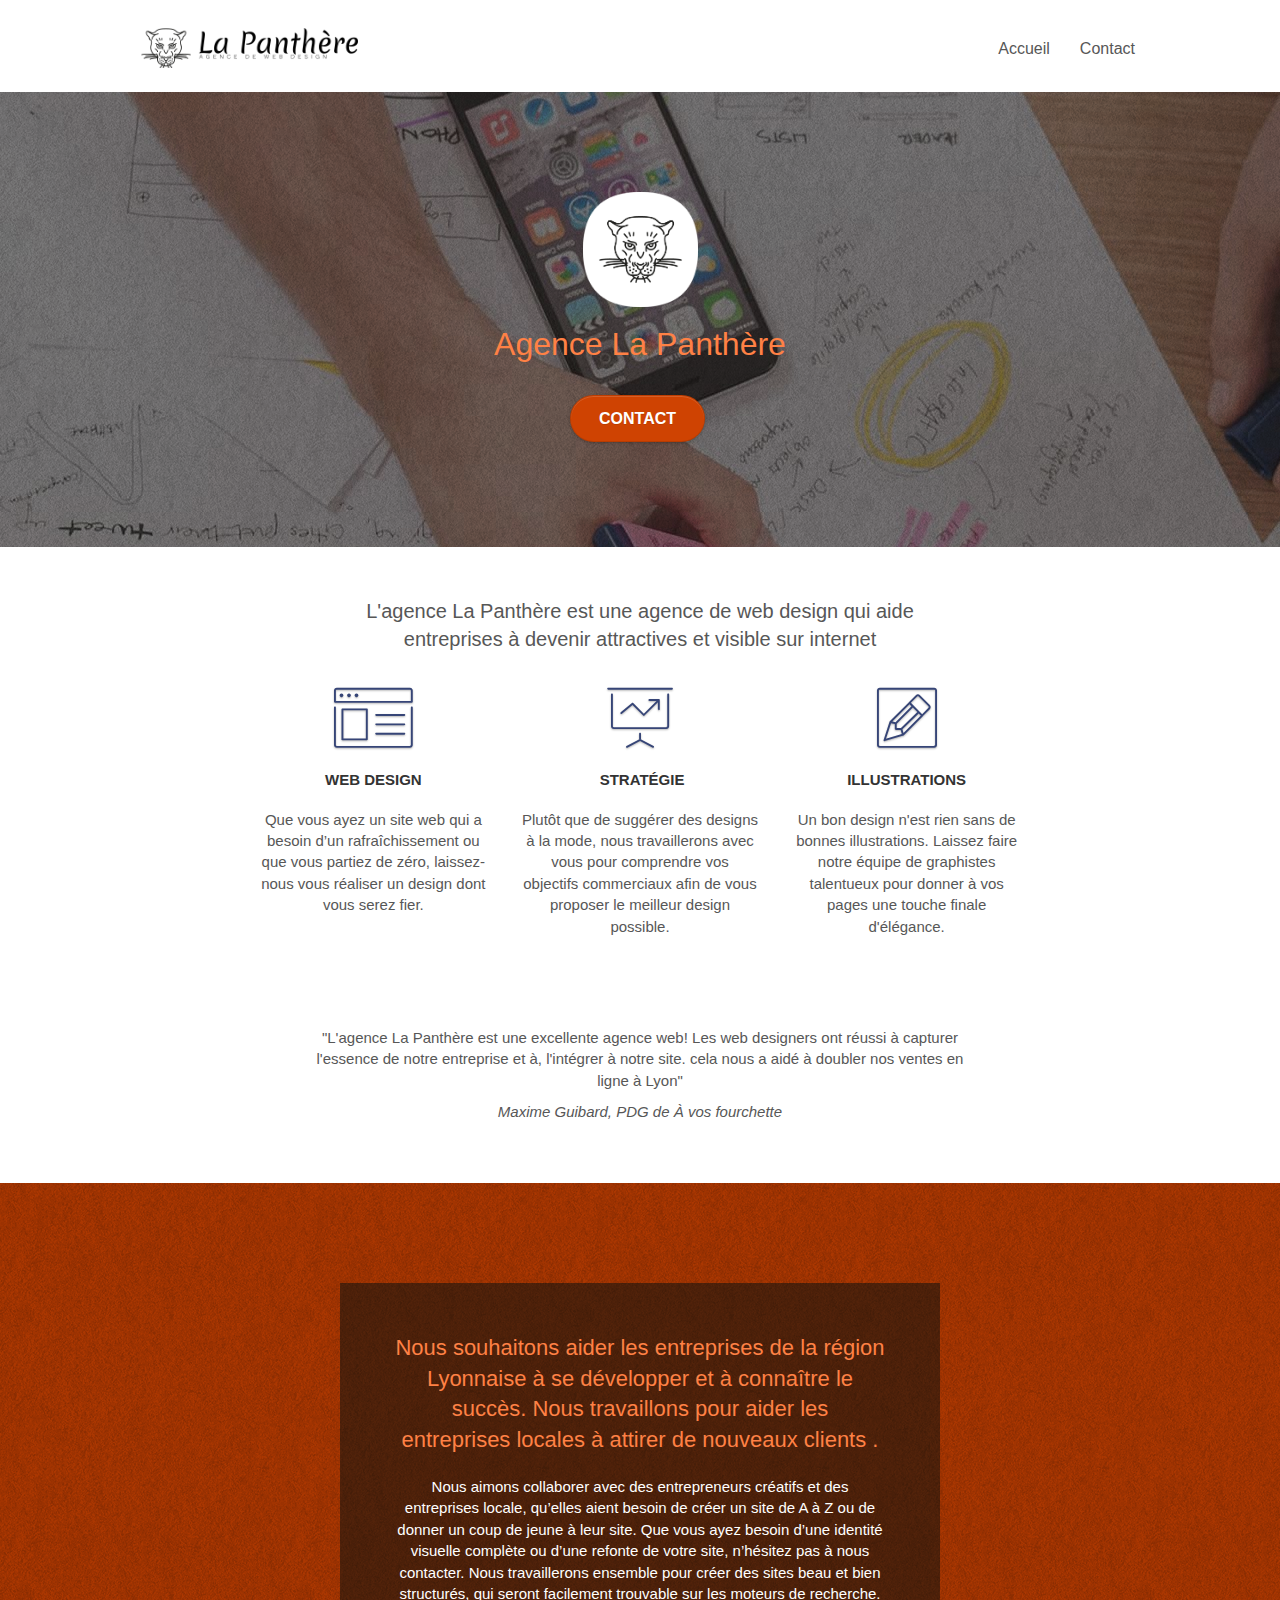
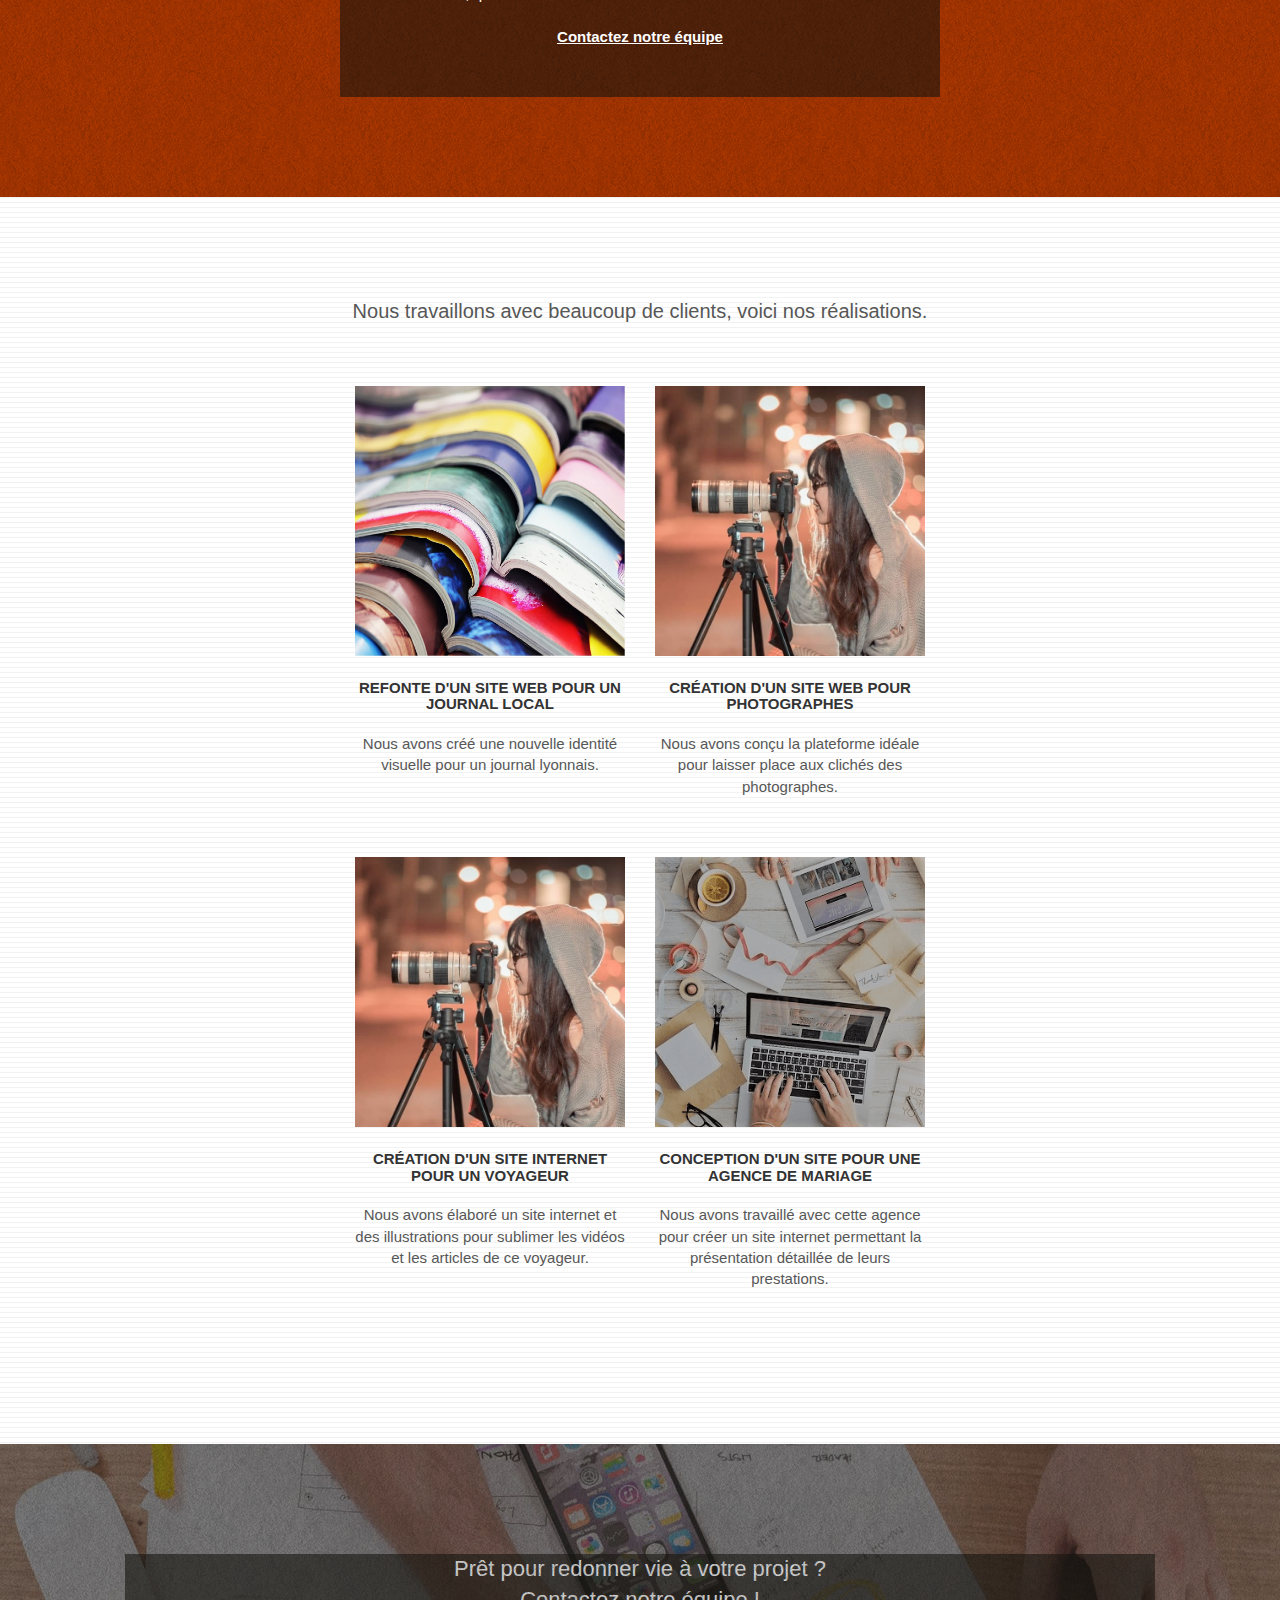
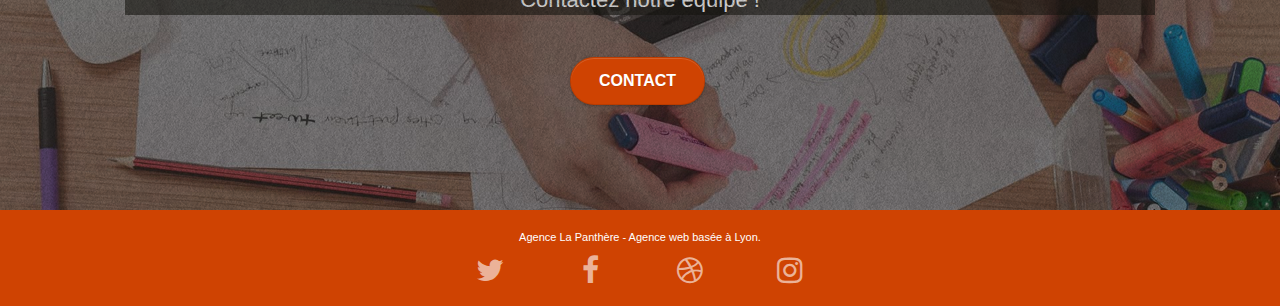
==== commit ab804cde: "rajout du br" ====
--- a/index.html
+++ b/index.html
@@ -84,7 +84,7 @@
 	<div class="container bloc-md">
 		<div class="row">
 			<div class="col-sm-12 text-center">
-				<p class="font-size20px">L'agence La Panthère est une agence de web design qui aide les entreprises à devenir attractives et visible sur internet</p>
+				<p class="font-size20px">L'agence La Panthère est une agence de web design qui aide <br> entreprises à devenir attractives et visible sur internet</p>
 			</div>
 		</div>
 		<div class="row voffset-lg med-width-whitespace">
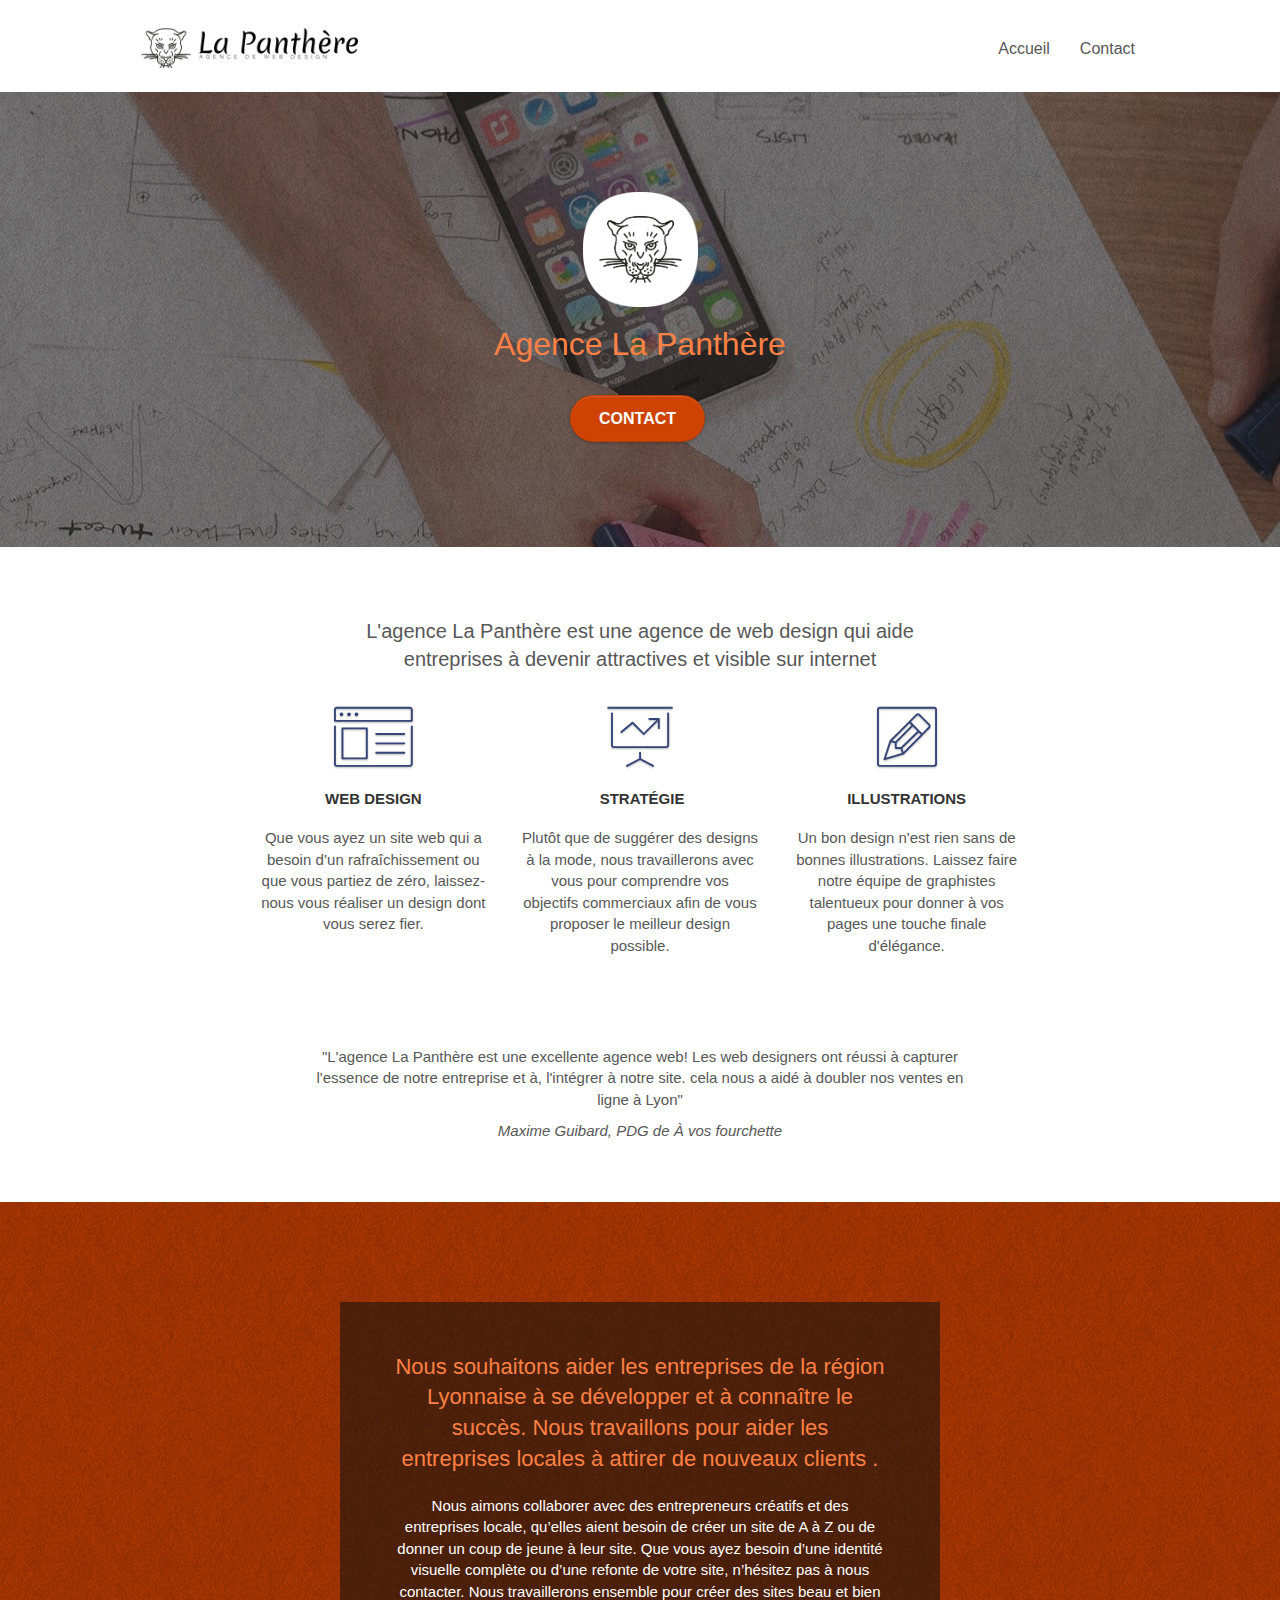
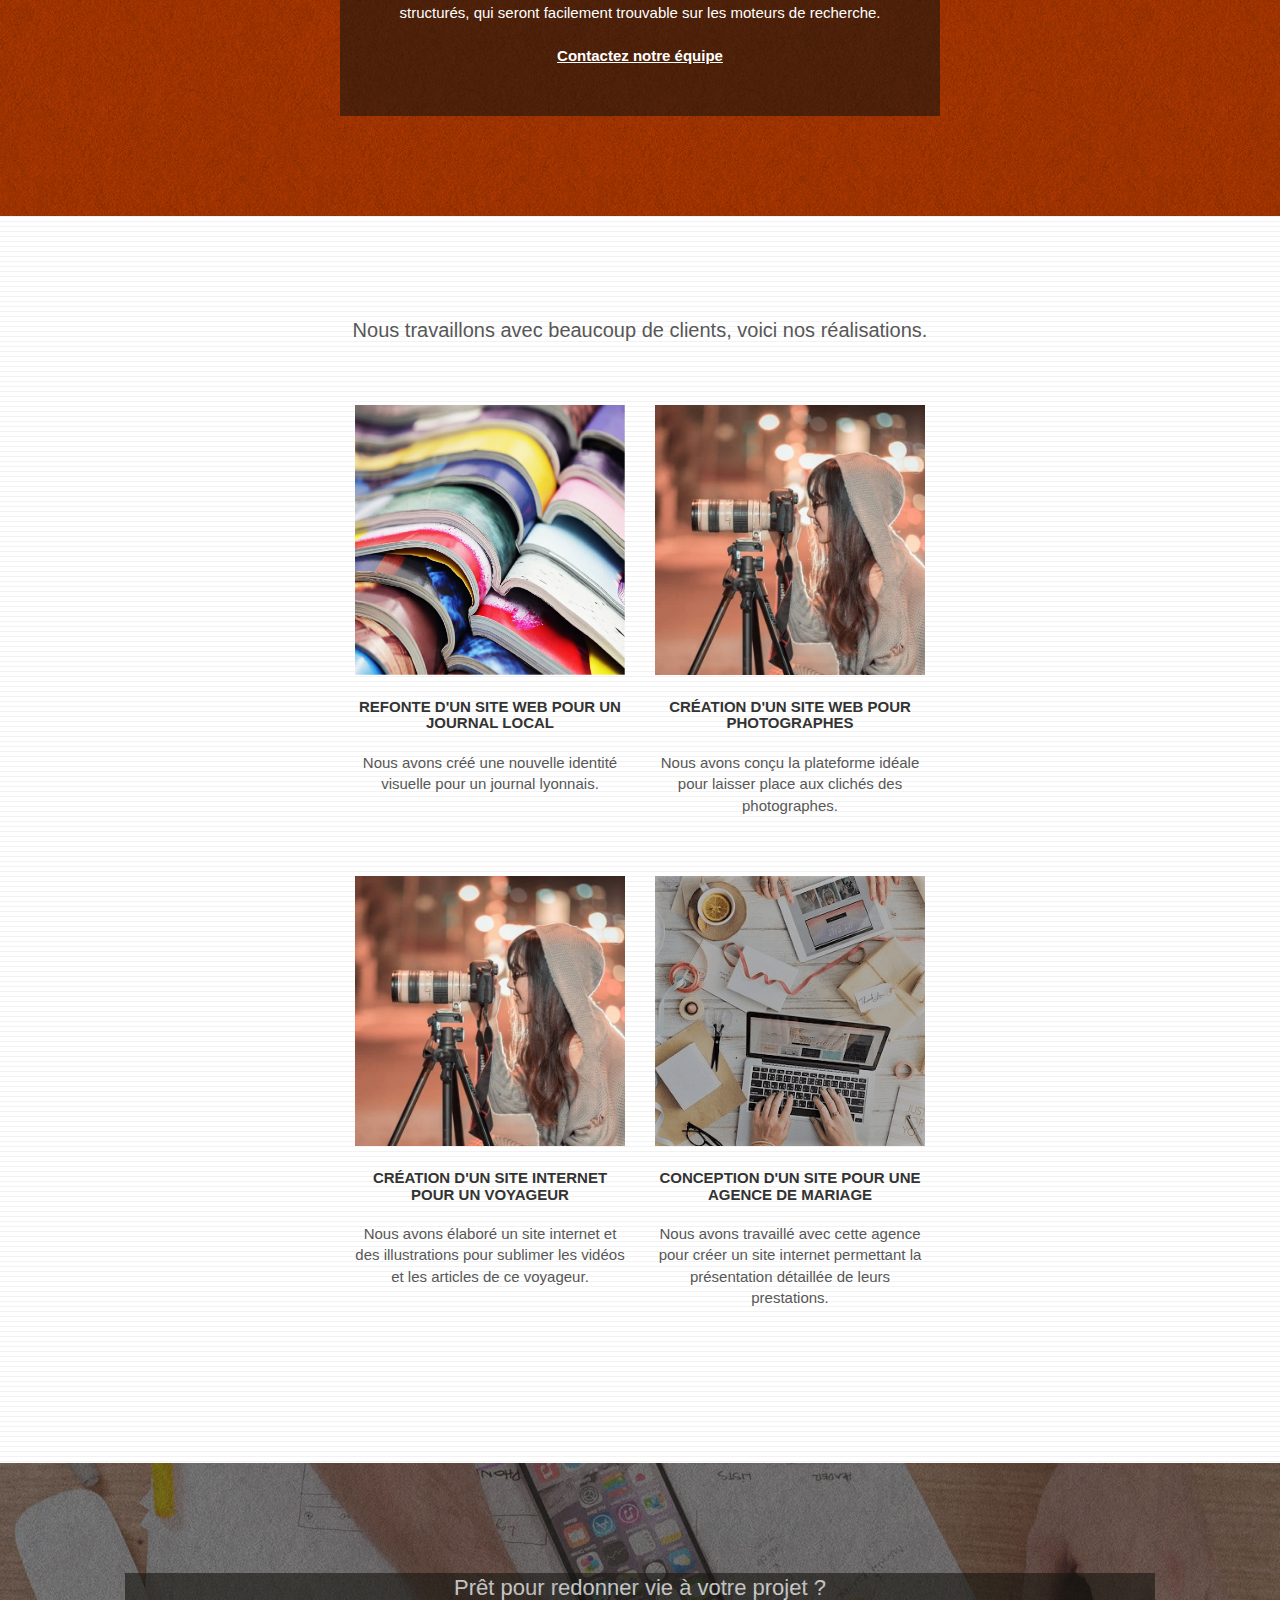
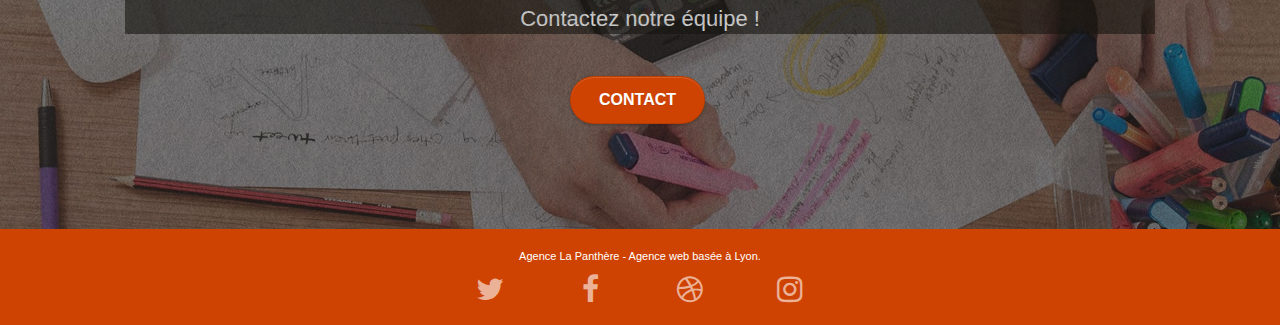
==== commit 84ac3379: "h2 modifier" ====
--- a/index.html
+++ b/index.html
@@ -84,7 +84,7 @@
 	<div class="container bloc-md">
 		<div class="row">
 			<div class="col-sm-12 text-center">
-				<p class="font-size20px">L'agence La Panthère est une agence de web design qui aide <br> entreprises à devenir attractives et visible sur internet</p>
+				<h2 class="font-size20px">L'agence La Panthère est une agence de web design qui aide <br> entreprises à devenir attractives et visible sur internet</h2>
 			</div>
 		</div>
 		<div class="row voffset-lg med-width-whitespace">
@@ -231,22 +231,22 @@
 				<div class="row row-no-gutters social">
 					<div class="col-sm-3">
 						<div class="text-center">
-							<a class="social" href="index.html"><span class="fa fa-twitter icon-md"></span></a>
-						</div>
-					</div>
-					<div class="col-sm-3">
-						<div class="text-center">
-							<a class="social" href="index.html"><span class="fa fa-facebook icon-md"></span></a>
-						</div>
-					</div>
-					<div class="col-sm-3">
-						<div class="text-center">
-							<a class="social" href="index.html"><span class="fa fa-dribbble icon-md"></span></a>
-						</div>
-					</div>
-					<div class="col-sm-3">
-						<div class="text-center">
-							<a class="social" href="index.html"><span class="fa fa-instagram icon-md"></span></a>
+							<a class="social" href="index.html" aria-label="Visiter notre Twitter"><span class="fa fa-twitter icon-md"></span></a>
+						</div>
+					</div>
+					<div class="col-sm-3">
+						<div class="text-center">
+							<a class="social" href="index.html" aria-label="Visiter notre Facebook"><span class="fa fa-facebook icon-md"></span></a>
+						</div>
+					</div>
+					<div class="col-sm-3">
+						<div class="text-center">
+							<a class="social" href="index.html" aria-label="Visiter notre Dribbble"><span class="fa fa-dribbble icon-md"></span></a>
+						</div>
+					</div>
+					<div class="col-sm-3">
+						<div class="text-center">
+							<a class="social" href="index.html" aria-label="Visiter notre Instagram"><span class="fa fa-instagram icon-md"></span></a>
 						</div>
 					</div>
 					
